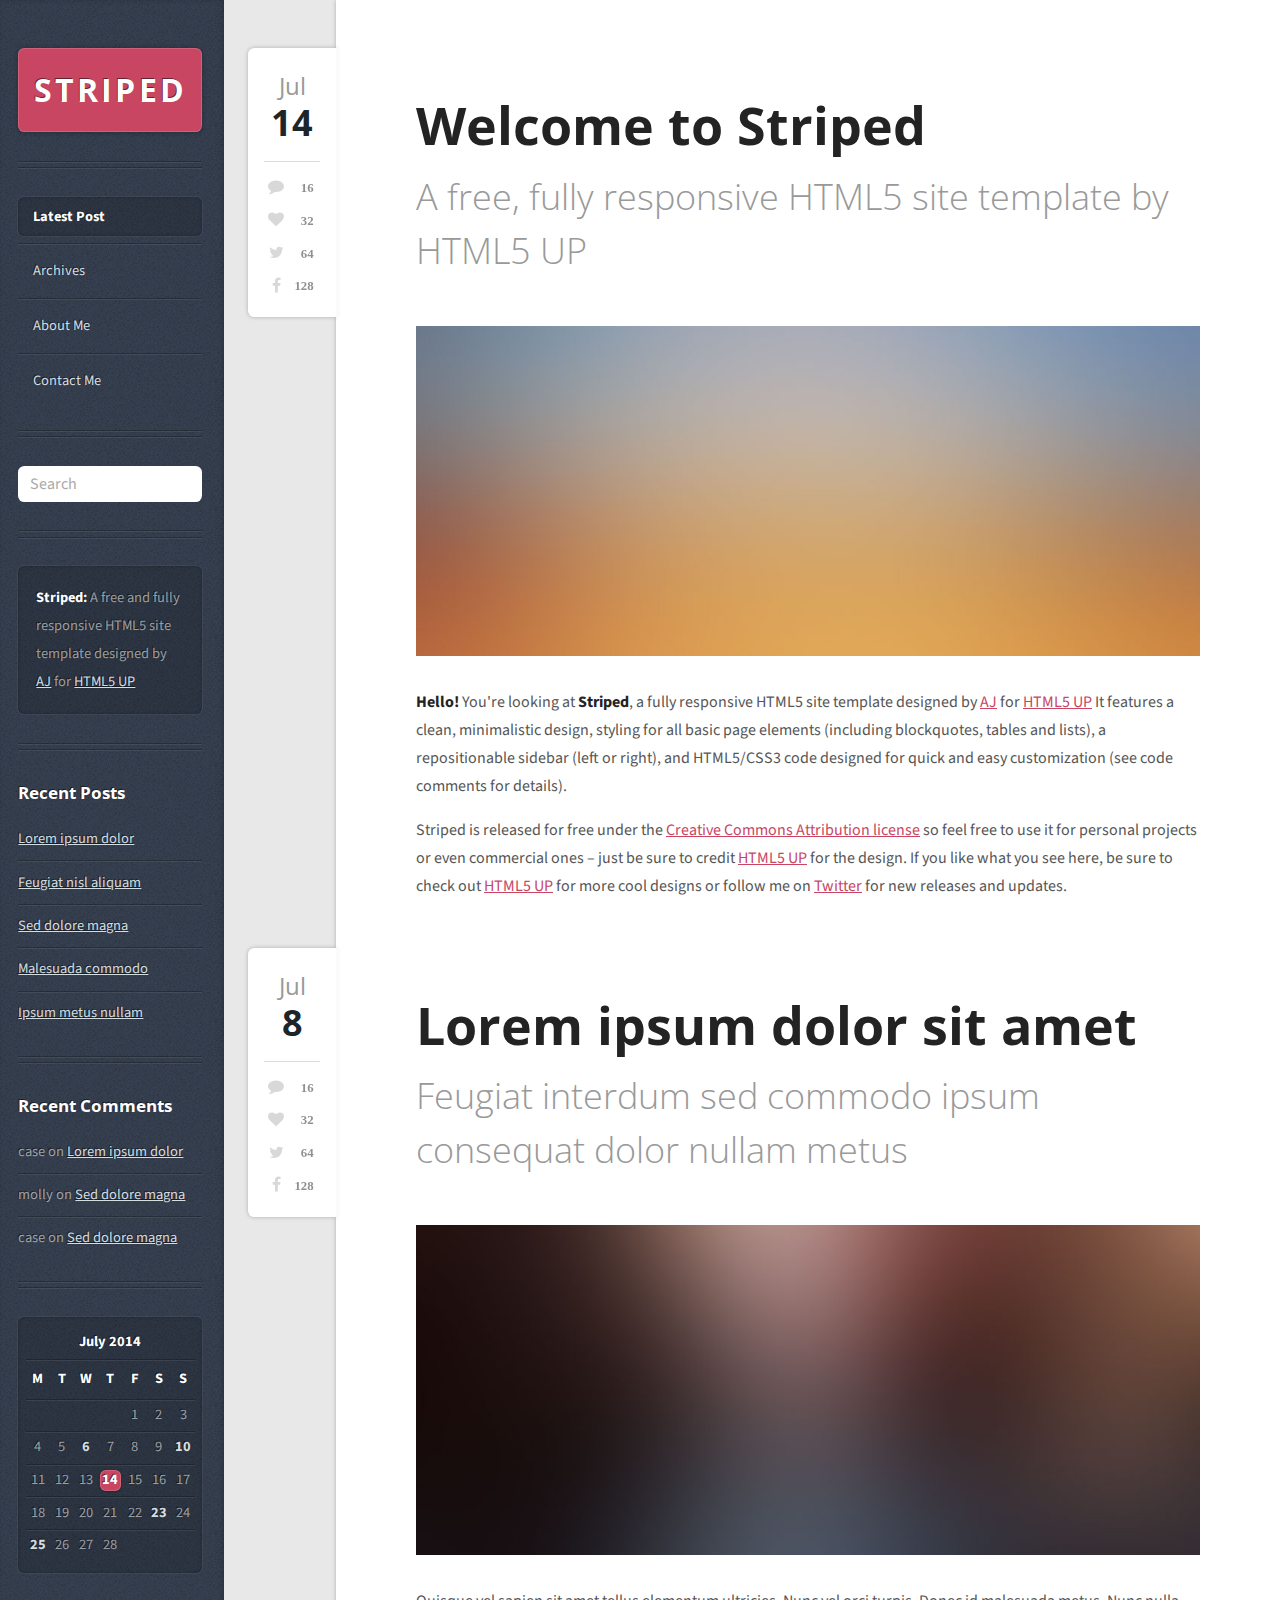
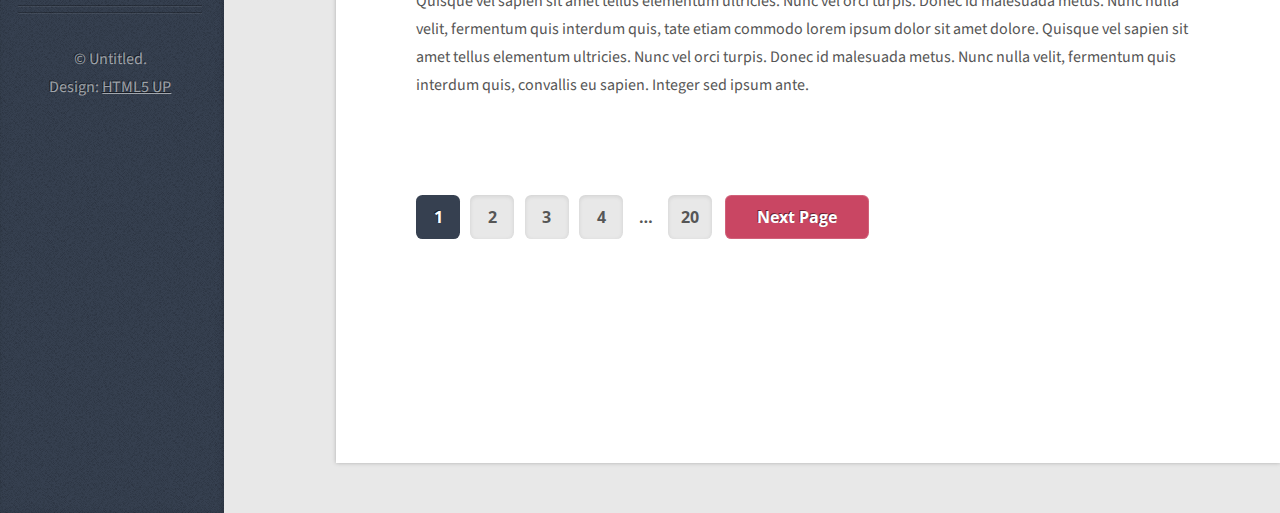
==== blog/index.html @ e6068242 "Working on blog section for main portfolio site" ====
<!DOCTYPE HTML>
<html>
	<head>
		<title>Yamil's Blog</title>
		<meta charset="utf-8" />
		<meta name="viewport" content="width=device-width, initial-scale=1" />
		<link rel="stylesheet" href="assets/css/main.css" />
		<link rel="stylesheet" href="https://cdnjs.cloudflare.com/ajax/libs/font-awesome/4.7.0/css/font-awesome.min.css" />
	</head>
	<body>
		
		<!-- Content -->
		<div id="content">
			<div class="inner">
				
				<!-- Post -->
				<article class="box post post-excerpt">
					<header>
						<h2><a href="#">Welcome to Striped</a></h2>
						<p>A free, fully responsive HTML5 site template by HTML5 UP</p>
					</header>
					<div class="info">			
						<!--
							Note: The date should be formatted exactly as it's shown below. In particular, the
							"least significant" characters of the month should be encapsulated in a <span>
							element to denote what gets dropped in 1200px mode (eg. the "uary" in "January").
							Oh, and if you don't need a date for a particular page or post you can simply delete the entire "date" element.		
						-->			
						<span class="date"><span class="month">Jul<span>y</span></span> <span class="day">14</span><span class="year">, 2014</span></span>
								
						<!--
							Note: You can change the number of list items in "stats" to whatever you want.
						-->	
						<ul class="stats">	
							<li><a href="#" class="icon fa fa-comment">16</a></li>
							<li><a href="#" class="icon fa fa-heart">32</a></li>
							<li><a href="#" class="icon fa fa-twitter">64</a></li>
							<li><a href="#" class="icon fa fa-facebook">128</a></li>
						</ul>
					</div>
				
					<a href="#" class="image featured"><img src="images/pic01.jpg" alt="" /></a>
					<p>
						<strong>Hello!</strong> You're looking at <strong>Striped</strong>, a fully responsive HTML5 site template designed by <a href="http://twitter.com/ajlkn">AJ</a>
								for <a href="http://html5up.net">HTML5 UP</a> It features a clean, minimalistic design, styling for all basic page elements (including blockquotes, tables and lists), a
								repositionable sidebar (left or right), and HTML5/CSS3 code designed for quick and easy customization (see code comments for details).			
					</p>
					<p>
								Striped is released for free under the <a href="http://html5up.net/license">Creative Commons Attribution license</a> so feel free to use it for personal projects
								or even commercial ones &ndash; just be sure to credit <a href="http://html5up.net">HTML5 UP</a> for the design. If you like what you see here, be sure to check out
								<a href="http://html5up.net">HTML5 UP</a> for more cool designs or follow me on <a href="http://twitter.com/ajlkn">Twitter</a> for new releases and updates.
					</p>
				</article>
				
				<!-- Post -->
				<article class="box post post-excerpt">
					<header>					
						<h2><a href="#">Lorem ipsum dolor sit amet</a></h2>
						<p>Feugiat interdum sed commodo ipsum consequat dolor nullam metus</p>
					</header>
					<div class="info">
						<span class="date"><span class="month">Jul<span>y</span></span> <span class="day">8</span><span class="year">, 2014</span></span>
						<ul class="stats">
							<li><a href="#" class="icon fa fa-comment">16</a></li>
							<li><a href="#" class="icon fa fa-heart">32</a></li>
							<li><a href="#" class="icon fa fa-twitter">64</a></li>
							<li><a href="#" class="icon fa fa-facebook">128</a></li>
						</ul>
					</div>
					<a href="#" class="image featured"><img src="images/pic02.jpg" alt="" /></a>
					<p>
						Quisque vel sapien sit amet tellus elementum ultricies. Nunc vel orci turpis. Donec id malesuada metus.
						Nunc nulla velit, fermentum quis interdum quis, tate etiam commodo lorem ipsum dolor sit amet dolore.
						Quisque vel sapien sit amet tellus elementum ultricies. Nunc vel orci turpis. Donec id malesuada metus.
						Nunc nulla velit, fermentum quis interdum quis, convallis eu sapien. Integer sed ipsum ante.
					</p>
				</article>
	
				<!-- Pagination -->
				<div class="pagination">
					<!--<a href="#" class="button previous">Previous Page</a>-->
					<div class="pages">
						<a href="#" class="active">1</a>
						<a href="#">2</a>
						<a href="#">3</a>
						<a href="#">4</a>
						<span>&hellip;</span>
						<a href="#">20</a>
					</div>
					<a href="#" class="button next">Next Page</a>
				</div>
			</div>
		</div>

		<!-- Sidebar -->
		<div id="sidebar">
			<!-- Logo -->
			<h1 id="logo"><a href="#">STRIPED</a></h1>
			<!-- Nav -->	
			<nav id="nav">
				<ul>
					<li class="current"><a href="#">Latest Post</a></li>
					<li><a href="#">Archives</a></li>
					<li><a href="#">About Me</a></li>
					<li><a href="#">Contact Me</a></li>
				</ul>
			</nav>

			<!-- Search -->
			<section class="box search">
				<form method="post" action="#">
					<input type="text" class="text" name="search" placeholder="Search" />
				</form>
			</section>

			<!-- Text -->
			<section class="box text-style1">
				<div class="inner">
					<p>
						<strong>Striped:</strong> A free and fully responsive HTML5 site				
						template designed by <a href="http://twitter.com/ajlkn">AJ</a> for <a href="http://html5up.net/">HTML5 UP</a>
					</p>
				</div>
			</section>

			<!-- Recent Posts -->
			<section class="box recent-posts">					
				<header>				
					<h2>Recent Posts</h2>
				</header>				
				<ul>				
					<li><a href="#">Lorem ipsum dolor</a></li>					
					<li><a href="#">Feugiat nisl aliquam</a></li>					
					<li><a href="#">Sed dolore magna</a></li>					
					<li><a href="#">Malesuada commodo</a></li>					
					<li><a href="#">Ipsum metus nullam</a></li>					
				</ul>				
			</section>
			
			<!-- Recent Comments -->			
			<section class="box recent-comments">			
				<header>				
					<h2>Recent Comments</h2>					
				</header>				
				<ul>				
					<li>case on <a href="#">Lorem ipsum dolor</a></li>					
					<li>molly on <a href="#">Sed dolore magna</a></li>					
					<li>case on <a href="#">Sed dolore magna</a></li>					
				</ul>				
			</section>
	
			<!-- Calendar -->
			<section class="box calendar">			
				<div class="inner">				
					<table>					
						<caption>July 2014</caption>						
						<thead>						
							<tr>							
								<th scope="col" title="Monday">M</th>								
								<th scope="col" title="Tuesday">T</th>								
								<th scope="col" title="Wednesday">W</th>								
								<th scope="col" title="Thursday">T</th>								
								<th scope="col" title="Friday">F</th>								
								<th scope="col" title="Saturday">S</th>								
								<th scope="col" title="Sunday">S</th>								
							</tr>
						</thead>
						
						<tbody>
							<tr>
								<td colspan="4" class="pad"><span>&nbsp;</span></td>
								<td><span>1</span></td>								
								<td><span>2</span></td>								
								<td><span>3</span></td>								
							</tr>							
							<tr>								
								<td><span>4</span></td>								
								<td><span>5</span></td>								
								<td><a href="#">6</a></td>								
								<td><span>7</span></td>								
								<td><span>8</span></td>								
								<td><span>9</span></td>								
								<td><a href="#">10</a></td>								
							</tr>							
							<tr>							
								<td><span>11</span></td>								
								<td><span>12</span></td>								
								<td><span>13</span></td>								
								<td class="today"><a href="#">14</a></td>								
								<td><span>15</span></td>								
								<td><span>16</span></td>								
								<td><span>17</span></td>								
							</tr>							
							<tr>							
								<td><span>18</span></td>								
								<td><span>19</span></td>								
								<td><span>20</span></td>								
								<td><span>21</span></td>								
								<td><span>22</span></td>								
								<td><a href="#">23</a></td>								
								<td><span>24</span></td>								
							</tr>							
							<tr>							
								<td><a href="#">25</a></td>								
								<td><span>26</span></td>								
								<td><span>27</span></td>									
								<td><span>28</span></td>									
								<td class="pad" colspan="3"><span>&nbsp;</span></td>
							</tr>								
						</tbody>						
					</table>					
				</div>				
			</section>

			<!-- Copyright -->
			<ul id="copyright">
				<li>&copy; Untitled.</li><li>Design: <a href="http://html5up.net">HTML5 UP</a></li>
			</ul>
		</div>
	</body>
</html>
---- blog/assets/css/main.css ----
@import url("https://fonts.googleapis.com/css?family=Source+Sans+Pro:400,400italic,700|Open+Sans+Condensed:300,700");

/* Reset */
html, body, div, span, applet, object, iframe, h1, h2, h3, h4, h5, h6, p, pre, a, abbr, acronym, address, big, cite, code, del, dfn, em, img, ins, kbd, q, s, samp, small, strike, strong, sub, tt, var, b, u, i, center, dl, dt, dd, ol, ul, li, form, label, legend, table, caption, tbody, tfoot, thead, tr, th, td, article, canvas, embed, figure, footer, header, hgroup, menu, nav, output, ruby, section, summary, time, mark, audio, video {
	margin: 0;
	padding: 0;
	border: 0;
	font-size: 100%;
	font: inherit;
	vertical-align: baseline;
}

article, figure, footer, header, hgroup, menu, nav, section {
	display: block;
}

body {
	line-height: 1;
}

ol, ul {
	list-style: none;
}

q:before, q:after {
	content: '';
	content: none;
}

table {
	border-collapse: collapse;
	border-spacing: 0;
}

body {
	-webkit-text-size-adjust: none;
}

/* Box Model */

*, *:before, *:after {
	-moz-box-sizing: border-box;
	-webkit-box-sizing: border-box;
	box-sizing: border-box;
}


/* Grid */

	.row {
		border-bottom: solid 1px transparent;
		-moz-box-sizing: border-box;
		-webkit-box-sizing: border-box;
		box-sizing: border-box;
	}

	.row > * {
		float: left;
		-moz-box-sizing: border-box;
		-webkit-box-sizing: border-box;
		box-sizing: border-box;
	}

	.row:after, .row:before {
		content: '';
		display: block;
		clear: both;
		height: 0;
	}

	.row.uniform > * > :first-child {
		margin-top: 0;
	}

	.row.uniform > * > :last-child {
		margin-bottom: 0;
	}

	.row.\30 \25 > * {
		padding: 0px 0 0 0px;
	}

	.row.\30 \25 {
		margin: 0px 0 -1px 0px;
	}

	.row.uniform.\30 \25 > * {
		padding: 0px 0 0 0px;
	}

	.row.uniform.\30 \25 {
		margin: 0px 0 -1px 0px;
	}

	.row > * {
		padding: 50px 0 0 50px;
	}

	.row {
		margin: -50px 0 -1px -50px;
	}

	.row.uniform > * {
		padding: 50px 0 0 50px;
	}

	.row.uniform {
		margin: -50px 0 -1px -50px;
	}

	.row.\32 00\25 > * {
		padding: 100px 0 0 100px;
	}

	.row.\32 00\25 {
		margin: -100px 0 -1px -100px;
	}

	.row.uniform.\32 00\25 > * {
		padding: 100px 0 0 100px;
	}

	.row.uniform.\32 00\25 {
		margin: -100px 0 -1px -100px;
	}

	.row.\31 50\25 > * {
		padding: 75px 0 0 75px;
	}

	.row.\31 50\25 {
		margin: -75px 0 -1px -75px;
	}

	.row.uniform.\31 50\25 > * {
		padding: 75px 0 0 75px;
	}

	.row.uniform.\31 50\25 {
		margin: -75px 0 -1px -75px;
	}

	.row.\35 0\25 > * {
		padding: 25px 0 0 25px;
	}

	.row.\35 0\25 {
		margin: -25px 0 -1px -25px;
	}

	.row.uniform.\35 0\25 > * {
		padding: 25px 0 0 25px;
	}

	.row.uniform.\35 0\25 {
		margin: -25px 0 -1px -25px;
	}

	.row.\32 5\25 > * {
		padding: 12.5px 0 0 12.5px;
	}

	.row.\32 5\25 {
		margin: -12.5px 0 -1px -12.5px;
	}

	.row.uniform.\32 5\25 > * {
		padding: 12.5px 0 0 12.5px;
	}

	.row.uniform.\32 5\25 {
		margin: -12.5px 0 -1px -12.5px;
	}

	.\31 2u, .\31 2u\24 {
		width: 100%;
		clear: none;
		margin-left: 0;
	}

	.\31 1u, .\31 1u\24 {
		width: 91.6666666667%;
		clear: none;
		margin-left: 0;
	}

	.\31 0u, .\31 0u\24 {
		width: 83.3333333333%;
		clear: none;
		margin-left: 0;
	}

	.\39 u, .\39 u\24 {
		width: 75%;
		clear: none;
		margin-left: 0;
	}

	.\38 u, .\38 u\24 {
		width: 66.6666666667%;
		clear: none;
		margin-left: 0;
	}

	.\37 u, .\37 u\24 {
		width: 58.3333333333%;
		clear: none;
		margin-left: 0;
	}

	.\36 u, .\36 u\24 {
		width: 50%;
		clear: none;
		margin-left: 0;
	}

	.\35 u, .\35 u\24 {
		width: 41.6666666667%;
		clear: none;
		margin-left: 0;
	}

	.\34 u, .\34 u\24 {
		width: 33.3333333333%;
		clear: none;
		margin-left: 0;
	}

	.\33 u, .\33 u\24 {
		width: 25%;
		clear: none;
		margin-left: 0;
	}

	.\32 u, .\32 u\24 {
		width: 16.6666666667%;
		clear: none;
		margin-left: 0;
	}

	.\31 u, .\31 u\24 {
		width: 8.3333333333%;
		clear: none;
		margin-left: 0;
	}

	.\31 2u\24 + *,
	.\31 1u\24 + *,
	.\31 0u\24 + *,
	.\39 u\24 + *,
	.\38 u\24 + *,
	.\37 u\24 + *,
	.\36 u\24 + *,
	.\35 u\24 + *,
	.\34 u\24 + *,
	.\33 u\24 + *,
	.\32 u\24 + *,
	.\31 u\24 + * {
		clear: left;
	}

	.\-11u {
		margin-left: 91.66667%;
	}

	.\-10u {
		margin-left: 83.33333%;
	}

	.\-9u {
		margin-left: 75%;
	}

	.\-8u {
		margin-left: 66.66667%;
	}

	.\-7u {
		margin-left: 58.33333%;
	}

	.\-6u {
		margin-left: 50%;
	}

	.\-5u {
		margin-left: 41.66667%;
	}

	.\-4u {
		margin-left: 33.33333%;
	}

	.\-3u {
		margin-left: 25%;
	}

	.\-2u {
		margin-left: 16.66667%;
	}

	.\-1u {
		margin-left: 8.33333%;
	}

	@media screen and (min-width: 737px) {

		.row > * {
			padding: 50px 0 0 50px;
		}

		.row {
			margin: -50px 0 -1px -50px;
		}

		.row.uniform > * {
			padding: 50px 0 0 50px;
		}

		.row.uniform {
			margin: -50px 0 -1px -50px;
		}

		.row.\32 00\25 > * {
			padding: 100px 0 0 100px;
		}

		.row.\32 00\25 {
			margin: -100px 0 -1px -100px;
		}

		.row.uniform.\32 00\25 > * {
			padding: 100px 0 0 100px;
		}

		.row.uniform.\32 00\25 {
			margin: -100px 0 -1px -100px;
		}

		.row.\31 50\25 > * {
			padding: 75px 0 0 75px;
		}

		.row.\31 50\25 {
			margin: -75px 0 -1px -75px;
		}

		.row.uniform.\31 50\25 > * {
			padding: 75px 0 0 75px;
		}

		.row.uniform.\31 50\25 {
			margin: -75px 0 -1px -75px;
		}

		.row.\35 0\25 > * {
			padding: 25px 0 0 25px;
		}

		.row.\35 0\25 {
			margin: -25px 0 -1px -25px;
		}

		.row.uniform.\35 0\25 > * {
			padding: 25px 0 0 25px;
		}

		.row.uniform.\35 0\25 {
			margin: -25px 0 -1px -25px;
		}

		.row.\32 5\25 > * {
			padding: 12.5px 0 0 12.5px;
		}

		.row.\32 5\25 {
			margin: -12.5px 0 -1px -12.5px;
		}

		.row.uniform.\32 5\25 > * {
			padding: 12.5px 0 0 12.5px;
		}

		.row.uniform.\32 5\25 {
			margin: -12.5px 0 -1px -12.5px;
		}

		.\31 2u\28desktop\29, .\31 2u\24\28desktop\29 {
			width: 100%;
			clear: none;
			margin-left: 0;
		}

		.\31 1u\28desktop\29, .\31 1u\24\28desktop\29 {
			width: 91.6666666667%;
			clear: none;
			margin-left: 0;
		}

		.\31 0u\28desktop\29, .\31 0u\24\28desktop\29 {
			width: 83.3333333333%;
			clear: none;
			margin-left: 0;
		}

		.\39 u\28desktop\29, .\39 u\24\28desktop\29 {
			width: 75%;
			clear: none;
			margin-left: 0;
		}

		.\38 u\28desktop\29, .\38 u\24\28desktop\29 {
			width: 66.6666666667%;
			clear: none;
			margin-left: 0;
		}

		.\37 u\28desktop\29, .\37 u\24\28desktop\29 {
			width: 58.3333333333%;
			clear: none;
			margin-left: 0;
		}

		.\36 u\28desktop\29, .\36 u\24\28desktop\29 {
			width: 50%;
			clear: none;
			margin-left: 0;
		}

		.\35 u\28desktop\29, .\35 u\24\28desktop\29 {
			width: 41.6666666667%;
			clear: none;
			margin-left: 0;
		}

		.\34 u\28desktop\29, .\34 u\24\28desktop\29 {
			width: 33.3333333333%;
			clear: none;
			margin-left: 0;
		}

		.\33 u\28desktop\29, .\33 u\24\28desktop\29 {
			width: 25%;
			clear: none;
			margin-left: 0;
		}

		.\32 u\28desktop\29, .\32 u\24\28desktop\29 {
			width: 16.6666666667%;
			clear: none;
			margin-left: 0;
		}

		.\31 u\28desktop\29, .\31 u\24\28desktop\29 {
			width: 8.3333333333%;
			clear: none;
			margin-left: 0;
		}

		.\31 2u\24\28desktop\29 + *,
		.\31 1u\24\28desktop\29 + *,
		.\31 0u\24\28desktop\29 + *,
		.\39 u\24\28desktop\29 + *,
		.\38 u\24\28desktop\29 + *,
		.\37 u\24\28desktop\29 + *,
		.\36 u\24\28desktop\29 + *,
		.\35 u\24\28desktop\29 + *,
		.\34 u\24\28desktop\29 + *,
		.\33 u\24\28desktop\29 + *,
		.\32 u\24\28desktop\29 + *,
		.\31 u\24\28desktop\29 + * {
			clear: left;
		}

		.\-11u\28desktop\29 {
			margin-left: 91.66667%;
		}

		.\-10u\28desktop\29 {
			margin-left: 83.33333%;
		}

		.\-9u\28desktop\29 {
			margin-left: 75%;
		}

		.\-8u\28desktop\29 {
			margin-left: 66.66667%;
		}

		.\-7u\28desktop\29 {
			margin-left: 58.33333%;
		}

		.\-6u\28desktop\29 {
			margin-left: 50%;
		}

		.\-5u\28desktop\29 {
			margin-left: 41.66667%;
		}

		.\-4u\28desktop\29 {
			margin-left: 33.33333%;
		}

		.\-3u\28desktop\29 {
			margin-left: 25%;
		}

		.\-2u\28desktop\29 {
			margin-left: 16.66667%;
		}

		.\-1u\28desktop\29 {
			margin-left: 8.33333%;
		}

	}

	@media screen and (min-width: 1201px) {

		.row > * {
			padding: 50px 0 0 50px;
		}

		.row {
			margin: -50px 0 -1px -50px;
		}

		.row.uniform > * {
			padding: 50px 0 0 50px;
		}

		.row.uniform {
			margin: -50px 0 -1px -50px;
		}

		.row.\32 00\25 > * {
			padding: 100px 0 0 100px;
		}

		.row.\32 00\25 {
			margin: -100px 0 -1px -100px;
		}

		.row.uniform.\32 00\25 > * {
			padding: 100px 0 0 100px;
		}

		.row.uniform.\32 00\25 {
			margin: -100px 0 -1px -100px;
		}

		.row.\31 50\25 > * {
			padding: 75px 0 0 75px;
		}

		.row.\31 50\25 {
			margin: -75px 0 -1px -75px;
		}

		.row.uniform.\31 50\25 > * {
			padding: 75px 0 0 75px;
		}

		.row.uniform.\31 50\25 {
			margin: -75px 0 -1px -75px;
		}

		.row.\35 0\25 > * {
			padding: 25px 0 0 25px;
		}

		.row.\35 0\25 {
			margin: -25px 0 -1px -25px;
		}

		.row.uniform.\35 0\25 > * {
			padding: 25px 0 0 25px;
		}

		.row.uniform.\35 0\25 {
			margin: -25px 0 -1px -25px;
		}

		.row.\32 5\25 > * {
			padding: 12.5px 0 0 12.5px;
		}

		.row.\32 5\25 {
			margin: -12.5px 0 -1px -12.5px;
		}

		.row.uniform.\32 5\25 > * {
			padding: 12.5px 0 0 12.5px;
		}

		.row.uniform.\32 5\25 {
			margin: -12.5px 0 -1px -12.5px;
		}

		.\31 2u\28wide\29, .\31 2u\24\28wide\29 {
			width: 100%;
			clear: none;
			margin-left: 0;
		}

		.\31 1u\28wide\29, .\31 1u\24\28wide\29 {
			width: 91.6666666667%;
			clear: none;
			margin-left: 0;
		}

		.\31 0u\28wide\29, .\31 0u\24\28wide\29 {
			width: 83.3333333333%;
			clear: none;
			margin-left: 0;
		}

		.\39 u\28wide\29, .\39 u\24\28wide\29 {
			width: 75%;
			clear: none;
			margin-left: 0;
		}

		.\38 u\28wide\29, .\38 u\24\28wide\29 {
			width: 66.6666666667%;
			clear: none;
			margin-left: 0;
		}

		.\37 u\28wide\29, .\37 u\24\28wide\29 {
			width: 58.3333333333%;
			clear: none;
			margin-left: 0;
		}

		.\36 u\28wide\29, .\36 u\24\28wide\29 {
			width: 50%;
			clear: none;
			margin-left: 0;
		}

		.\35 u\28wide\29, .\35 u\24\28wide\29 {
			width: 41.6666666667%;
			clear: none;
			margin-left: 0;
		}

		.\34 u\28wide\29, .\34 u\24\28wide\29 {
			width: 33.3333333333%;
			clear: none;
			margin-left: 0;
		}

		.\33 u\28wide\29, .\33 u\24\28wide\29 {
			width: 25%;
			clear: none;
			margin-left: 0;
		}

		.\32 u\28wide\29, .\32 u\24\28wide\29 {
			width: 16.6666666667%;
			clear: none;
			margin-left: 0;
		}

		.\31 u\28wide\29, .\31 u\24\28wide\29 {
			width: 8.3333333333%;
			clear: none;
			margin-left: 0;
		}

		.\31 2u\24\28wide\29 + *,
		.\31 1u\24\28wide\29 + *,
		.\31 0u\24\28wide\29 + *,
		.\39 u\24\28wide\29 + *,
		.\38 u\24\28wide\29 + *,
		.\37 u\24\28wide\29 + *,
		.\36 u\24\28wide\29 + *,
		.\35 u\24\28wide\29 + *,
		.\34 u\24\28wide\29 + *,
		.\33 u\24\28wide\29 + *,
		.\32 u\24\28wide\29 + *,
		.\31 u\24\28wide\29 + * {
			clear: left;
		}

		.\-11u\28wide\29 {
			margin-left: 91.66667%;
		}

		.\-10u\28wide\29 {
			margin-left: 83.33333%;
		}

		.\-9u\28wide\29 {
			margin-left: 75%;
		}

		.\-8u\28wide\29 {
			margin-left: 66.66667%;
		}

		.\-7u\28wide\29 {
			margin-left: 58.33333%;
		}

		.\-6u\28wide\29 {
			margin-left: 50%;
		}

		.\-5u\28wide\29 {
			margin-left: 41.66667%;
		}

		.\-4u\28wide\29 {
			margin-left: 33.33333%;
		}

		.\-3u\28wide\29 {
			margin-left: 25%;
		}

		.\-2u\28wide\29 {
			margin-left: 16.66667%;
		}

		.\-1u\28wide\29 {
			margin-left: 8.33333%;
		}

	}

	@media screen and (min-width: 737px) and (max-width: 1200px) {

		.row > * {
			padding: 50px 0 0 50px;
		}

		.row {
			margin: -50px 0 -1px -50px;
		}

		.row.uniform > * {
			padding: 50px 0 0 50px;
		}

		.row.uniform {
			margin: -50px 0 -1px -50px;
		}

		.row.\32 00\25 > * {
			padding: 100px 0 0 100px;
		}

		.row.\32 00\25 {
			margin: -100px 0 -1px -100px;
		}

		.row.uniform.\32 00\25 > * {
			padding: 100px 0 0 100px;
		}

		.row.uniform.\32 00\25 {
			margin: -100px 0 -1px -100px;
		}

		.row.\31 50\25 > * {
			padding: 75px 0 0 75px;
		}

		.row.\31 50\25 {
			margin: -75px 0 -1px -75px;
		}

		.row.uniform.\31 50\25 > * {
			padding: 75px 0 0 75px;
		}

		.row.uniform.\31 50\25 {
			margin: -75px 0 -1px -75px;
		}

		.row.\35 0\25 > * {
			padding: 25px 0 0 25px;
		}

		.row.\35 0\25 {
			margin: -25px 0 -1px -25px;
		}

		.row.uniform.\35 0\25 > * {
			padding: 25px 0 0 25px;
		}

		.row.uniform.\35 0\25 {
			margin: -25px 0 -1px -25px;
		}

		.row.\32 5\25 > * {
			padding: 12.5px 0 0 12.5px;
		}

		.row.\32 5\25 {
			margin: -12.5px 0 -1px -12.5px;
		}

		.row.uniform.\32 5\25 > * {
			padding: 12.5px 0 0 12.5px;
		}

		.row.uniform.\32 5\25 {
			margin: -12.5px 0 -1px -12.5px;
		}

		.\31 2u\28narrow\29, .\31 2u\24\28narrow\29 {
			width: 100%;
			clear: none;
			margin-left: 0;
		}

		.\31 1u\28narrow\29, .\31 1u\24\28narrow\29 {
			width: 91.6666666667%;
			clear: none;
			margin-left: 0;
		}

		.\31 0u\28narrow\29, .\31 0u\24\28narrow\29 {
			width: 83.3333333333%;
			clear: none;
			margin-left: 0;
		}

		.\39 u\28narrow\29, .\39 u\24\28narrow\29 {
			width: 75%;
			clear: none;
			margin-left: 0;
		}

		.\38 u\28narrow\29, .\38 u\24\28narrow\29 {
			width: 66.6666666667%;
			clear: none;
			margin-left: 0;
		}

		.\37 u\28narrow\29, .\37 u\24\28narrow\29 {
			width: 58.3333333333%;
			clear: none;
			margin-left: 0;
		}

		.\36 u\28narrow\29, .\36 u\24\28narrow\29 {
			width: 50%;
			clear: none;
			margin-left: 0;
		}

		.\35 u\28narrow\29, .\35 u\24\28narrow\29 {
			width: 41.6666666667%;
			clear: none;
			margin-left: 0;
		}

		.\34 u\28narrow\29, .\34 u\24\28narrow\29 {
			width: 33.3333333333%;
			clear: none;
			margin-left: 0;
		}

		.\33 u\28narrow\29, .\33 u\24\28narrow\29 {
			width: 25%;
			clear: none;
			margin-left: 0;
		}

		.\32 u\28narrow\29, .\32 u\24\28narrow\29 {
			width: 16.6666666667%;
			clear: none;
			margin-left: 0;
		}

		.\31 u\28narrow\29, .\31 u\24\28narrow\29 {
			width: 8.3333333333%;
			clear: none;
			margin-left: 0;
		}

		.\31 2u\24\28narrow\29 + *,
		.\31 1u\24\28narrow\29 + *,
		.\31 0u\24\28narrow\29 + *,
		.\39 u\24\28narrow\29 + *,
		.\38 u\24\28narrow\29 + *,
		.\37 u\24\28narrow\29 + *,
		.\36 u\24\28narrow\29 + *,
		.\35 u\24\28narrow\29 + *,
		.\34 u\24\28narrow\29 + *,
		.\33 u\24\28narrow\29 + *,
		.\32 u\24\28narrow\29 + *,
		.\31 u\24\28narrow\29 + * {
			clear: left;
		}

		.\-11u\28narrow\29 {
			margin-left: 91.66667%;
		}

		.\-10u\28narrow\29 {
			margin-left: 83.33333%;
		}

		.\-9u\28narrow\29 {
			margin-left: 75%;
		}

		.\-8u\28narrow\29 {
			margin-left: 66.66667%;
		}

		.\-7u\28narrow\29 {
			margin-left: 58.33333%;
		}

		.\-6u\28narrow\29 {
			margin-left: 50%;
		}

		.\-5u\28narrow\29 {
			margin-left: 41.66667%;
		}

		.\-4u\28narrow\29 {
			margin-left: 33.33333%;
		}

		.\-3u\28narrow\29 {
			margin-left: 25%;
		}

		.\-2u\28narrow\29 {
			margin-left: 16.66667%;
		}

		.\-1u\28narrow\29 {
			margin-left: 8.33333%;
		}

	}

	@media screen and (min-width: 737px) and (max-width: 1000px) {
		

		.\31 2u\28narrower\29, .\31 2u\24\28narrower\29 {
			width: 100%;
			clear: none;
			margin-left: 0;
		}

		.\31 1u\28narrower\29, .\31 1u\24\28narrower\29 {
			width: 91.6666666667%;
			clear: none;
			margin-left: 0;
		}

		.\31 0u\28narrower\29, .\31 0u\24\28narrower\29 {
			width: 83.3333333333%;
			clear: none;
			margin-left: 0;
		}

		.\39 u\28narrower\29, .\39 u\24\28narrower\29 {
			width: 75%;
			clear: none;
			margin-left: 0;
		}

		.\38 u\28narrower\29, .\38 u\24\28narrower\29 {
			width: 66.6666666667%;
			clear: none;
			margin-left: 0;
		}

		.\37 u\28narrower\29, .\37 u\24\28narrower\29 {
			width: 58.3333333333%;
			clear: none;
			margin-left: 0;
		}

		.\36 u\28narrower\29, .\36 u\24\28narrower\29 {
			width: 50%;
			clear: none;
			margin-left: 0;
		}

		.\35 u\28narrower\29, .\35 u\24\28narrower\29 {
			width: 41.6666666667%;
			clear: none;
			margin-left: 0;
		}

		.\34 u\28narrower\29, .\34 u\24\28narrower\29 {
			width: 33.3333333333%;
			clear: none;
			margin-left: 0;
		}

		.\33 u\28narrower\29, .\33 u\24\28narrower\29 {
			width: 25%;
			clear: none;
			margin-left: 0;
		}

		.\32 u\28narrower\29, .\32 u\24\28narrower\29 {
			width: 16.6666666667%;
			clear: none;
			margin-left: 0;
		}

		.\31 u\28narrower\29, .\31 u\24\28narrower\29 {
			width: 8.3333333333%;
			clear: none;
			margin-left: 0;
		}

		.\31 2u\24\28narrower\29 + *,
		.\31 1u\24\28narrower\29 + *,
		.\31 0u\24\28narrower\29 + *,
		.\39 u\24\28narrower\29 + *,
		.\38 u\24\28narrower\29 + *,
		.\37 u\24\28narrower\29 + *,
		.\36 u\24\28narrower\29 + *,
		.\35 u\24\28narrower\29 + *,
		.\34 u\24\28narrower\29 + *,
		.\33 u\24\28narrower\29 + *,
		.\32 u\24\28narrower\29 + *,
		.\31 u\24\28narrower\29 + * {
			clear: left;
		}

		.\-11u\28narrower\29 {
			margin-left: 91.66667%;
		}

		.\-10u\28narrower\29 {
			margin-left: 83.33333%;
		}

		.\-9u\28narrower\29 {
			margin-left: 75%;
		}

		.\-8u\28narrower\29 {
			margin-left: 66.66667%;
		}

		.\-7u\28narrower\29 {
			margin-left: 58.33333%;
		}

		.\-6u\28narrower\29 {
			margin-left: 50%;
		}

		.\-5u\28narrower\29 {
			margin-left: 41.66667%;
		}

		.\-4u\28narrower\29 {
			margin-left: 33.33333%;
		}

		.\-3u\28narrower\29 {
			margin-left: 25%;
		}

		.\-2u\28narrower\29 {
			margin-left: 16.66667%;
		}

		.\-1u\28narrower\29 {
			margin-left: 8.33333%;
		}

	}

	@media screen and (max-width: 736px) {
		.\31 2u\28mobile\29, .\31 2u\24\28mobile\29 {
			width: 100%;
			clear: none;
			margin-left: 0;
		}

		.\31 1u\28mobile\29, .\31 1u\24\28mobile\29 {
			width: 91.6666666667%;
			clear: none;
			margin-left: 0;
		}

		.\31 0u\28mobile\29, .\31 0u\24\28mobile\29 {
			width: 83.3333333333%;
			clear: none;
			margin-left: 0;
		}

		.\39 u\28mobile\29, .\39 u\24\28mobile\29 {
			width: 75%;
			clear: none;
			margin-left: 0;
		}

		.\38 u\28mobile\29, .\38 u\24\28mobile\29 {
			width: 66.6666666667%;
			clear: none;
			margin-left: 0;
		}

		.\37 u\28mobile\29, .\37 u\24\28mobile\29 {
			width: 58.3333333333%;
			clear: none;
			margin-left: 0;
		}

		.\36 u\28mobile\29, .\36 u\24\28mobile\29 {
			width: 50%;
			clear: none;
			margin-left: 0;
		}

		.\35 u\28mobile\29, .\35 u\24\28mobile\29 {
			width: 41.6666666667%;
			clear: none;
			margin-left: 0;
		}

		.\34 u\28mobile\29, .\34 u\24\28mobile\29 {
			width: 33.3333333333%;
			clear: none;
			margin-left: 0;
		}

		.\33 u\28mobile\29, .\33 u\24\28mobile\29 {
			width: 25%;
			clear: none;
			margin-left: 0;
		}

		.\32 u\28mobile\29, .\32 u\24\28mobile\29 {
			width: 16.6666666667%;
			clear: none;
			margin-left: 0;
		}

		.\31 u\28mobile\29, .\31 u\24\28mobile\29 {
			width: 8.3333333333%;
			clear: none;
			margin-left: 0;
		}

		.\31 2u\24\28mobile\29 + *,
		.\31 1u\24\28mobile\29 + *,
		.\31 0u\24\28mobile\29 + *,
		.\39 u\24\28mobile\29 + *,
		.\38 u\24\28mobile\29 + *,
		.\37 u\24\28mobile\29 + *,
		.\36 u\24\28mobile\29 + *,
		.\35 u\24\28mobile\29 + *,
		.\34 u\24\28mobile\29 + *,
		.\33 u\24\28mobile\29 + *,
		.\32 u\24\28mobile\29 + *,
		.\31 u\24\28mobile\29 + * {
			clear: left;
		}

		.\-11u\28mobile\29 {
			margin-left: 91.66667%;
		}

		.\-10u\28mobile\29 {
			margin-left: 83.33333%;
		}

		.\-9u\28mobile\29 {
			margin-left: 75%;
		}

		.\-8u\28mobile\29 {
			margin-left: 66.66667%;
		}

		.\-7u\28mobile\29 {
			margin-left: 58.33333%;
		}

		.\-6u\28mobile\29 {
			margin-left: 50%;
		}

		.\-5u\28mobile\29 {
			margin-left: 41.66667%;
		}

		.\-4u\28mobile\29 {
			margin-left: 33.33333%;
		}

		.\-3u\28mobile\29 {
			margin-left: 25%;
		}

		.\-2u\28mobile\29 {
			margin-left: 16.66667%;
		}

		.\-1u\28mobile\29 {
			margin-left: 8.33333%;
		}

	}

/* Basic */
body {
	background-color: #e8e8e8;
	font-family: 'Source Sans Pro', sans-serif;
	font-weight: 400;
	color: #565656;
}

body.is-loading * {
	-moz-transition: none !important;
	-webkit-transition: none !important;
	-ms-transition: none !important;
	transition: none !important;
	-moz-animation: none !important;
	-webkit-animation: none !important;
	-ms-animation: none !important;
	animation: none !important;
}

input, textarea, select {
	font-family: 'Source Sans Pro', sans-serif;
	font-weight: 400;
	color: #565656;
}

a {
	color: #c94663;
}

strong, b {
	font-weight: 700;
	color: #232323;
}

	h2, h3, h4, h5, h6 {
		font-family: 'Open Sans Condensed', sans-serif;
		font-weight: 700;
		color: #232323;
	}

	h2 a, h4 a, h5 a, h6 a {
		text-decoration: none;
		color: inherit;
	}

	em, i {
		font-style: italic;
	}

	hr {
		border: 0;
		border-top: solid 1px #ddd;
		padding: 1.5em 0 0 0;
		margin: 1.75em 0 0 0;
	}

	sub {
		position: relative;
		top: 0.5em;
		font-size: 0.8em;
	}

	br.clear {
		clear: both;
	}

	p, ul, ol, dl {
		margin-bottom: 1em;
	}

/* Table */

	table {
		margin-bottom: 1em;
		width: 100%;
	}

	table.default tbody tr:nth-child(2n+2) {
		background: #f4f4f4;
	}

	table.default td {
		padding: 0.5em 1em 0.5em 1em;
	}

	table.default th {
		text-align: left;
		font-weight: 700;
		padding: 0.75em 1em 0.75em 1em;
	}

	table.default thead {
		border-bottom: solid 1px #ddd;
	}

	table.default tfoot {
		border-top: solid 1px #ddd;
		background: #eee;
	}

/* Form */

	form label {
		font-family: 'Open Sans Condensed', sans-serif;
		font-weight: 700;
		color: #232323;
		margin: 0 0 0.75em 0;
	}

	form input[type="text"],
	form input[type="email"],
	form input[type="password"],
	form select,
	form textarea {
		display: block;
		border-radius: 0.4em;
		-webkit-appearance: none;
		border: solid 1px #ddd;
		padding: 0.5em 0.75em;
		width: 100%;
		line-height: 1.25em;
	}

		form input[type="text"]:focus,
		form input[type="email"]:focus,
		form input[type="password"]:focus,
		form select:focus,
		form textarea:focus {
			box-shadow: 0px 0px 2px 2px #c94663;
		}

	form ::-webkit-input-placeholder {
		color: #aaa;
	}

	form :-moz-placeholder {
		color: #aaa;
	}

	form ::-moz-placeholder {
		color: #aaa;
	}

	form :-ms-input-placeholder {
		color: #aaa;
	}

/* Section/Article */
header {
	margin: 0 0 2em 0;
}

header > p {
	font-family: 'Open Sans Condensed', sans-serif;	
	font-weight: 300;	
	display: block;	
	margin-top: 1em;	
	color: #999;	
}

	section, article {
		margin-bottom: 3em;
	}

		section > :last-child,
		section > .inner > :last-child, section:last-child, article > :last-child,
		article > .inner > :last-child, article:last-child {
			margin-bottom: 0;
		}

/* Image */

	.image {
		display: inline-block;
	}

		.image img {
			display: block;
			width: 100%;
		}

		.image.fit {
			display: block;
			width: 100%;
		}

		.image.featured {
			display: block;
			width: 100%;
			margin: 0 0 2em 0;
		}

		.image.left {
			float: left;
			margin: 0 2em 2em 0;
		}

		.image.centered {
			display: block;
			margin: 0 0 2em 0;
		}

			.image.centered img {
				margin: 0 auto;
				width: auto;
			}

/* Button */

	input[type="button"],
	input[type="submit"],
	input[type="reset"],
	button,
	.button {
		cursor: pointer;
		background-color: #c94663;
		border-radius: 0.4em;
		text-align: center;
		box-shadow: inset 0px 0px 0px 1px rgba(255, 255, 255, 0.15);
		color: #fff;
		font-family: 'Open Sans Condensed', sans-serif;
		font-weight: 700;
		text-decoration: none;
		-moz-transition: background-color .25s ease-in-out, color .25s ease-in-out;
		-webkit-transition: background-color .25s ease-in-out, color .25s ease-in-out;
		-ms-transition: background-color .25s ease-in-out, color .25s ease-in-out;
		transition: background-color .25s ease-in-out, color .25s ease-in-out;
		text-shadow: -1px -1px 0px rgba(0, 0, 0, 0.5);
	}

		input[type="button"]:disabled, input[type="button"].disabled,
		input[type="submit"]:disabled,
		input[type="submit"].disabled,
		input[type="reset"]:disabled,
		input[type="reset"].disabled,
		button:disabled,
		button.disabled,
		.button:disabled,
		.button.disabled {
			opacity: 0.35;
			cursor: default;
		}

		input[type="button"]:hover,
		input[type="submit"]:hover,
		input[type="reset"]:hover,
		button:hover,
		.button:hover {
			background-color: #d95673;
		}

		input[type="button"]:active,
		input[type="submit"]:active,
		input[type="reset"]:active,
		button:active,
		.button:active {
			background-color: #b93653;
		}

		input[type="button"].alt,
		input[type="submit"].alt,
		input[type="reset"].alt,
		button.alt,
		.button.alt {
			background-color: #364050;
		}

			input[type="button"].alt:hover,
			input[type="submit"].alt:hover,
			input[type="reset"].alt:hover,
			button.alt:hover,
			.button.alt:hover {
				background-color: #465060;
			}

			input[type="button"].alt:active,
			input[type="submit"].alt:active,
			input[type="reset"].alt:active,
			button.alt:active,
			.button.alt:active {
				background-color: #263040;
			}

/* List */

	ul.default {
		list-style: disc;
		padding-left: 1em;
	}

		ul.default li {
			padding-left: 0.5em;
		}

	ol.default {
		list-style: decimal;
		padding-left: 1.25em;
	}

		ol.default li {
			padding-left: 0.25em;
		}

/* Pagination */

	.pagination .pages {
		display: inline-block;
		font-family: 'Open Sans Condensed', sans-serif;
		font-weight: 700;
	}

		.pagination .pages span {
			display: inline-block;
			width: 1.5em;
			text-align: center;
			margin: 0 0.4em 0 0;
		}

		.pagination .pages a {
			cursor: pointer;
			display: inline-block;
			text-align: center;
			text-decoration: none;
			color: inherit;
			background-color: #e8e8e8;
			color: #565656;
			margin: 0 0.4em 0 0;
			border-radius: 0.4em;
			-moz-transition: background-color .25s ease-in-out;
			-webkit-transition: background-color .25s ease-in-out;
			-ms-transition: background-color .25s ease-in-out;
			transition: background-color .25s ease-in-out;
			box-shadow: inset 0 0.075em 0.25em 0 rgba(0, 0, 0, 0.1);
		}

			.pagination .pages a:hover {
				background-color: #dadada;
			}

			.pagination .pages a.active {
				background-color: #364050;
				color: #fff;
				box-shadow: none;
				text-shadow: -1px -1px 0px rgba(0, 0, 0, 0.5);
			}

/* Box */

	.box.calendar .inner {
		position: relative;
		background-color: #272E39;
		background-color: rgba(0, 0, 0, 0.15);
		border-radius: 0.4em;
		padding: 0.75em 0.5em 0.75em 0.5em;
		box-shadow: 0 0 0 1px rgba(255, 255, 255, 0.05), inset 0 0 0.25em 0 rgba(0, 0, 0, 0.25);
	}

	.box.calendar caption {
		font-weight: 700;
		color: #fff;
		margin: 0 0 0.25em 0;
	}

	.box.calendar table {
		margin: 0 auto;
	}

	.box.calendar td {
		cursor: default;
		padding: 0.35em 0 0.35em 0;
		border-top: solid 1px rgba(0, 0, 0, 0.25);
		box-shadow: inset 0px 1px 0px 0px rgba(255, 255, 255, 0.075);
	}

	.box.calendar th {
		cursor: default;
		padding: 0.35em 0 0.35em 0;
		border-top: solid 1px rgba(0, 0, 0, 0.25);
		box-shadow: inset 0px 1px 0px 0px rgba(255, 255, 255, 0.075);
		font-weight: 700;
		color: #fff;
	}

	.box.calendar td a, .box.calendar td span {
		display: block;
		margin: 0 auto;
		width: 1.5em;
		height: 1.5em;
		text-align: center;
		line-height: 1.4em;
		border-radius: 0.4em;
		-moz-transition: background-color .25s ease-in-out;
		-webkit-transition: background-color .25s ease-in-out;
		-ms-transition: background-color .25s ease-in-out;
		transition: background-color .25s ease-in-out;
		text-decoration: none;
	}

	.box.calendar td a {
		color: #fff;
		font-weight: 700;
	}

		.box.calendar td a:hover {
			background-color: rgba(200, 225, 255, 0.1);
			color: #fff;
		}

	.box.calendar td.today a {
		background-color: #c94663;
		box-shadow: inset 0px 0px 0px 1px rgba(255, 255, 255, 0.15), 0 0.025em 0.15em 0em rgba(0, 0, 0, 0.25);
		color: #fff !important;
	}

	.box.post {
		position: relative;
	}

		.box.post .info .stats {
			margin: 0;
			cursor: default;
		}

			.box.post .info .stats a {
				font-size: 0.8em;
				text-decoration: none;
				color: #232323;
				font-weight: 700;
				line-height: 1em;
			}

	.box.recent-posts li {
		border-top: solid 1px rgba(0, 0, 0, 0.25);
		box-shadow: inset 0px 1px 0px 0px rgba(255, 255, 255, 0.075);
		padding: 0.5em 0 0.5em 0;
	}

		.box.recent-posts li:first-child {
			border-top: 0;
			box-shadow: none;
			padding-top: 0;
		}

		.box.recent-posts li:last-child {
			padding-bottom: 0;
		}

	.box.recent-comments li {
		border-top: solid 1px rgba(0, 0, 0, 0.25);
		box-shadow: inset 0px 1px 0px 0px rgba(255, 255, 255, 0.075);
		padding: 0.5em 0 0.5em 0;
	}

		.box.recent-comments li:first-child {
			border-top: 0;
			box-shadow: none;
			padding-top: 0;
		}

		.box.recent-comments li:last-child {
			padding-bottom: 0;
		}

	.box.search form {
		position: relative;
	}

		.box.search form input {
			position: relative;
			padding-right: 34px;
		}

		.box.search form:before {
			display: inline-block;
			font-size: 18px;
			text-decoration: none;
			font-style: normal;
			font-weight: normal;
			transform: scale(-1, 1);
			position: absolute;
			right: 0.5em;
			top: 0.25em;
			z-index: 1;
			text-shadow: none;
			color: #c8ccce;
		}

	.box.text-style1 .inner {
		position: relative;
		background-color: #272E39;
		background-color: rgba(0, 0, 0, 0.15);
		border-radius: 0.4em;
		padding: 1.25em;
		box-shadow: 0 0 0 1px rgba(255, 255, 255, 0.05), inset 0 0 0.25em 0 rgba(0, 0, 0, 0.25);
	}

/* Icons */

	.icon {
		position: relative;
		text-decoration: none;
	}

		.icon:before {
			-moz-osx-font-smoothing: grayscale;
			-webkit-font-smoothing: antialiased;
			font-style: normal;
			font-weight: normal;
			text-transform: none !important;
		}

		.icon > .label {
			display: none;
		}

/* Nav */

	#nav > ul > li > ul {
		display: none;
	}

	#nav ul {
		margin: 0;
	}

	#nav li {
		border-top: solid 1px rgba(0, 0, 0, 0.25);
		box-shadow: inset 0px 1px 0px 0px rgba(255, 255, 255, 0.075);
		padding: 0.5em 0 0.5em 0;
	}

		#nav li:first-child {
			border: 0;
			box-shadow: none;
			padding-top: 0;
		}

		#nav li:last-child {
			padding-bottom: 0;
		}

		#nav li a {
			display: block;
			padding: 0.4em 1em 0.4em 1em;
			text-decoration: none;
			border-radius: 0.4em;
			outline: 0;
			-moz-transition: background-color .25s ease-in-out, color .25s ease-in-out;
			-webkit-transition: background-color .25s ease-in-out, color .25s ease-in-out;
			-ms-transition: background-color .25s ease-in-out, color .25s ease-in-out;
			transition: background-color .25s ease-in-out, color .25s ease-in-out;
		}

		#nav li.current a {
			background-color: #272E39 !important;
			background-color: rgba(0, 0, 0, 0.15) !important;
			box-shadow: 0 0 0 1px rgba(255, 255, 255, 0.05), inset 0 0 0.25em 0 rgba(0, 0, 0, 0.25);
			font-weight: 700;
			color: #fff;
		}

		#nav li:hover a {
			background-color: rgba(255, 255, 255, 0.1);
			color: #fff;
		}

/* Sidebar */
	#sidebar {
		color: #aaa;
		color: rgba(255, 255, 255, 0.55);
		text-shadow: -1px -1px 0px rgba(0, 0, 0, 0.5);
		width: 14em;
		padding: 3em 1.35em 1em 1.15em;
		background: #364050 url("images/bg01.png");
		overflow-y: auto;
		left: 0;
		box-shadow: inset -0.1em 0em 0.35em 0em rgba(0, 0, 0, 0.15);
		min-height: 2113px;
	}

		#sidebar form input, #sidebar form select, #sidebar form textarea {
			border: 0;
		}

		#sidebar section, #sidebar nav {
			position: relative;
			margin: 2em 0 0 0;
			font-size: 0.9em;
		}

			#sidebar section:before, #sidebar nav:before {
				content: '';
				border-top: solid 1px;
				border-bottom: solid 1px;
				border-color: #171E29;
				border-color: rgba(0, 0, 0, 0.25);
				box-shadow: inset 0px 1px 0px 0px rgba(255, 255, 255, 0.075), 0px 1px 0px 0px rgba(255, 255, 255, 0.075);
				display: block;
				height: 0.5em;
				margin: 0 0 2em 0;
			}

		#sidebar strong, #sidebar b {
			color: #fff;
		}

		#sidebar a {
			color: #d4dde0;
		}

		#sidebar h2, #sidebar h3, #sidebar h4, #sidebar h5, #sidebar h6 {
			color: #fff;
		}

		#sidebar header {
			margin: 0 0 1.25em 0;
		}

/* Content */

	#content {
		position: relative;
		background-color: #fff;
	}

		#content > .inner {
			position: relative;
			z-index: 1;
		}

/* Copyright */

	#copyright {
		padding-bottom: 2em;
	}

		#copyright p {
			opacity: 0.75;
		}

		#copyright a {
			color: inherit !important;
		}

		#copyright:before {
			content: '';
			border-top: solid 1px;
			border-bottom: solid 1px;
			border-color: #171E29;
			border-color: rgba(0, 0, 0, 0.25);
			box-shadow: inset 0px 1px 0px 0px rgba(255, 255, 255, 0.075), 0px 1px 0px 0px rgba(255, 255, 255, 0.075);
			display: block;
		}

/* Desktop */

	@media screen and (min-width: 737px) {

		/* Basic */

			body {
				height: 100%;
				line-height: 1.75em;
			}

			input, textarea, select {
				line-height: 1.75em;
			}

			h2 {
				font-size: 1.2em;
			}

			h3, h4, h5, h6 {
				font-size: 1em;
			}

		/* Button */

			input[type="button"],
			input[type="submit"],
			input[type="reset"],
			.button,
			button {
				display: inline-block;
				padding: 0.5em 2em 0.5em 2em;
			}

				input[type="button"].small,
				input[type="submit"].small,
				input[type="reset"].small,
				.button.small,
				button.small {
					font-size: 0.85em;
					padding: 0.35em 1.5em 0.35em 1.5em;
				}

				input[type="button"].big,
				input[type="submit"].big,
				input[type="reset"].big,
				.button.big,
				button.big {
					font-size: 1.25em;
					padding: 0.75em 2em 0.75em 2em;
				}

				input[type="button"].huge,
				input[type="submit"].huge,
				input[type="reset"].huge,
				.button.huge,
				button.huge {
					font-size: 1.5em;
					padding: 0.75em 2em 0.75em 2em;
				}

		/* Pagination */

			.pagination {
				padding: 3em 0 0 0;
			}

				.pagination .previous {
					margin-right: 0.6em;
				}

				.pagination .next {
					margin-left: 0.2em;
				}

				.pagination .pages a {
					width: 2.75em;
					height: 2.75em;
					line-height: 2.75em;
				}

				.pagination .button {
					height: 2.75em;
					padding-top: 0;
					padding-bottom: 0;
					line-height: 2.75em;
				}

		/* Box */

			.box.post .info .stats li a {
				border-radius: 0.4em;
				opacity: 0.5;
				-moz-transition: opacity .25s ease-in-out, background-color .25s ease-in-out;
				-webkit-transition: opacity .25s ease-in-out, background-color .25s ease-in-out;
				-ms-transition: opacity .25s ease-in-out, background-color .25s ease-in-out;
				transition: opacity .25s ease-in-out, background-color .25s ease-in-out;
			}

			.box.post .info .stats li:hover a {
				background-color: #f4f4f4;
				opacity: 1.0;
			}

		/* Logo */

			#logo {
				font-family: 'Open Sans Condensed', sans-serif;
				font-weight: 700;
				font-size: 2em;
				letter-spacing: 0.1em;
			}

				#logo a {
					display: block;
					background-color: #c94663;
					padding: 0.875em 0.25em;
					border-radius: 0.2em;
					text-align: center;
					box-shadow: inset 0px 0px 0px 1px rgba(255, 255, 255, 0.15), 0 0.025em 0.15em 0em rgba(0, 0, 0, 0.25);
					text-decoration: none;
					color: #fff;
				}

		/* Content */

			#content {
				box-shadow: 0 0 0.25em 0em rgba(0, 0, 0, 0.25);
			}

				#content > .inner {

					/*
						This sets an upper limit on your page content to prevent it
						from looking insane on really wide displays. It's currently set
						to the width of the sample post images, but you can change it to
						whatever you like (or remove it entirely).
					*/

					max-width: 1038px;
					padding-bottom: 6em;
				}

		/* Sidebar */

			#sidebar {
				position: absolute;
				top: 0;
			}

		/* Copyright */

			#copyright {
				margin: 2em 0 0 0;
				text-align: center;
			}

				#copyright p {
					font-size: 0.8em;
					line-height: 2em;
				}

				#copyright:before {
					height: 0.5em;
					margin: 0 0 2em 0;
				}

	}

/* Wide */

	@media screen and (min-width: 1201px) {

		/* Basic */

			body {
				min-width: 1200px;
				font-size: 12pt;
			}

			input, textarea, select {
				font-size: 12pt;
			}

		/* Box */

			.box.post h2 {
				font-size: 3.25em;
				line-height: 1.25em;
			}

			.box.post header {
				padding: 2.75em 0 0 0;
				margin: 0 0 3em 0;
			}

				.box.post header > p {
					font-size: 2.25em;
					line-height: 1.5em;
					position: relative;
					top: -0.65em;
					margin-bottom: -0.65em;
				}

			.box.post .info {
				position: absolute;
				width: 5.5em;
				overflow: hidden;
				background-color: #fff;
				left: -10.5em;
				top: 0;
				padding: 1.5em 1em 1.5em 1em;
				border-top-left-radius: 0.4em;
				border-bottom-left-radius: 0.4em;
				box-shadow: 0.25em 0 0 0 #fbfbfb, 0 0 0.25em 0em rgba(0, 0, 0, 0.25);
			}

				.box.post .info .date {
					position: relative;
					z-index: 1;
					font-family: 'Open Sans Condensed', sans-serif;
					font-weight: 400;
					text-align: center;
					display: block;
					font-size: 1.5em;
					color: #999;
					border-bottom: solid 1px #ddd;
					padding: 0 0 1em 0;
					margin: 0 0 0.75em 0;
				}

					.box.post .info .date .year,
					.box.post .info .date .month span {
						display: none;
					}

					.box.post .info .date .day {
						display: block;
						margin: 0.25em 0 0 0;
						font-size: 1.5em;
						font-weight: 700;
						color: #1b252a;
					}

				.box.post .info .stats {
					position: relative;
					z-index: 1;
				}

					.box.post .info .stats li {
						margin: 1.25em 0 0 0;
					}

						.box.post .info .stats li a {
							position: relative;
							display: block;
							text-align: right;
							padding: 0 0.5em 0 0.5em;
						}

							.box.post .info .stats li a:before {
								position: absolute;
								left: 0;
								top: 50%;
								margin-top: -0.5em;
								font-size: 16px;
								width: 1.5em;
								text-align: center;
								opacity: 0.35;
							}

		/* Content */

			#content {
				padding: 3em 5em 8em 5em;
				margin-left: 21em;
			}

	}

/* Narrow */

	@media screen and (min-width: 737px) and (max-width: 1200px) {

		/* Basic */

			body {
				min-width: 1000px;
				font-size: 11pt;
			}

			input, textarea, select {
				font-size: 11pt;
			}

		/* Box */

			.box.post h2 {
				font-size: 3.25em;
				line-height: 1.25em;
			}

			.box.post header {
				padding: 1.5em 0 0 0;
				margin: 0 0 3em 0;
			}

				.box.post header > p {
					font-size: 1.75em;
					line-height: 1.5em;
					position: relative;
					top: -0.75em;
					margin-bottom: -0.75em;
				}

			.box.post .info {
				width: 100%;
				padding: 1em 0 0 0;
				position: relative;
				top: -2em;
			}

				.box.post .info .date {
					display: inline;
				}

				.box.post .info .stats {
					display: inline;
					border-left: solid 1px #ddd;
					margin-left: 1em;
					padding-left: 1em;
				}

					.box.post .info .stats li {
						display: inline-block;
						margin-left: 0.25em;
					}

						.box.post .info .stats li a {
							display: inline-block;
							padding-right: 0.5em;
						}

							.box.post .info .stats li a:before {
								position: relative;
								width: 1.75em;
								text-align: center;
								margin-right: 0.35em;
								opacity: 0.35;
							}

		/* Content */

			#content {
				padding: 2em 3em 6em 3em;
				margin-left: 14em;
			}

	}

/* Narrower */

	@media screen and (min-width: 737px) and (max-width: 1000px) {

		/* Basic */

			body {
				min-width: 641px;
				font-size: 14pt;
			}

			input, textarea, select {
				font-size: 14pt;
			}

		/* Logo */

			#logo {
				display: none;
			}

		/* Nav */

			#nav {
				margin-top: 0 !important;
			}

				#nav:before {
					display: none !important;
				}

				#nav li:hover a {
					background: none;
				}

		/* Sidebar */

			#sidebar {
				padding: 30px 20px 30px 20px;
			}

	}

/* Mobile */

	@media screen and (max-width: 736px) {

		/* Basic */

			body, input, textarea, select {
				line-height: 1.75em;
				font-size: 11pt;
				letter-spacing: 0;
			}

			h2, h3, h4, h5, h6 {
				font-size: 1.5em;
			}

		/* Section/Article */

			section, article {
				clear: both;
			}

		/* Button */

			input[type="button"],
			input[type="submit"],
			input[type="reset"],
			button,
			.button {
				display: block;
				width: 100%;
				font-size: 1.25em;
				padding: 0.75em 0 0.75em 0;
				margin: 0.5em 0 0.5em 0;
			}

		/* Pagination */

			.pagination .pages {
				display: none;
			}

		/* Box */

			.box.post {
				padding-bottom: 5em;
				margin-bottom: 6em;
			}

				.box.post header > p {
					font-size: 1em;
					font-family: 'Source Sans Pro', sans-serif;
					line-height: 1.5em;
				}

				.box.post .info {
					width: 100%;
					position: absolute;
					bottom: 0;
					left: 0;
					border-top: solid 1px #ddd;
					padding-top: 0.5em;
				}

					.box.post .info .date {
						display: inline;
					}

						.box.post .info .date .year, .box.post .info .date .month span {
							display: none;
						}

					.box.post .info .stats {
						display: inline;
						border-left: solid 1px #ddd;
						margin-left: 0.75em;
						padding-left: 0.75em;
					}

						.box.post .info .stats li {
							display: inline-block;
							margin-right: 0.85em;
						}

							.box.post .info .stats li a {
								display: inline-block;
								opacity: 0.5;
							}

								.box.post .info .stats li a:before {
									position: relative;
									top: 0.1em;
									margin-right: 0.5em;
									opacity: 0.35;
								}

								.box.post .info .stats li a:active {
									opacity: 1.0;
								}

		/* Logo */

			#logo {
				display: none;
			}

		/* Nav */

			#nav {
				margin-top: 0 !important;
			}

				#nav:before {
					display: none !important;
				}

				#nav li:hover a {
					background: none;
				}

		/* Content */

			#content {
				margin-top: 44px;
				padding: 3em 20px 2em 20px;
			}

		/* Sidebar */

			#sidebar {
				padding: 20px 12px 20px 10px;
				box-shadow: inset -1px 0 0 0 rgba(255, 255, 255, 0.15), inset -0.1em 0 0.5em 0 rgba(0, 0, 0, 0.25);
			}

		/* Copyright */

			#copyright {
				margin: 2em 0 0 0;
				text-align: center;
			}

				#copyright p {
					font-size: 0.9em;
					line-height: 2em;
				}

				#copyright:before {
					height: 0.5em;
					margin: 0 0 2em 0;
				}

	}

/* Off-Canvas Sidebar */

	@media screen and (max-width: 1000px) {

		/* Basic */

			html, body {
				overflow-x: hidden;
			}

		/* Content */

			#content {
				-moz-backface-visibility: hidden;
				-webkit-backface-visibility: hidden;
				-ms-backface-visibility: hidden;
				backface-visibility: hidden;
				-moz-transition: -moz-transform 0.5s ease;
				-webkit-transition: -webkit-transform 0.5s ease;
				-ms-transition: -ms-transform 0.5s ease;
				transition: transform 0.5s ease;
				margin-top: 44px;
				margin-left: 0;
				margin-right: 0;
				min-height: 0 !important;
			}

		/* Sidebar */
			#sidebar {
				-moz-backface-visibility: hidden;
				-webkit-backface-visibility: hidden;
				-ms-backface-visibility: hidden;
				backface-visibility: hidden;
				-moz-transition: -moz-transform 0.5s ease;
				-webkit-transition: -webkit-transform 0.5s ease;
				-ms-transition: -ms-transform 0.5s ease;
				transition: transform 0.5s ease;
				display: block;
				height: 100% !important;
				min-height: 0 !important;
				overflow-y: auto;
				position: fixed;
				top: 0;
				z-index: 10002;
				-moz-transform: translateX(-14em);
				-webkit-transform: translateX(-14em);
				-ms-transform: translateX(-14em);
				transform: translateX(-14em);
			}

			body.sidebar-visible #content, body.sidebar-visible #titleBar {
				-moz-transform: translateX(14em);
				-webkit-transform: translateX(14em);
				-ms-transform: translateX(14em);
				transform: translateX(14em);
			}

			body.sidebar-visible #sidebar {
				-moz-transform: translateX(0);
				-webkit-transform: translateX(0);
				-ms-transform: translateX(0);
				transform: translateX(0);
			}

	}
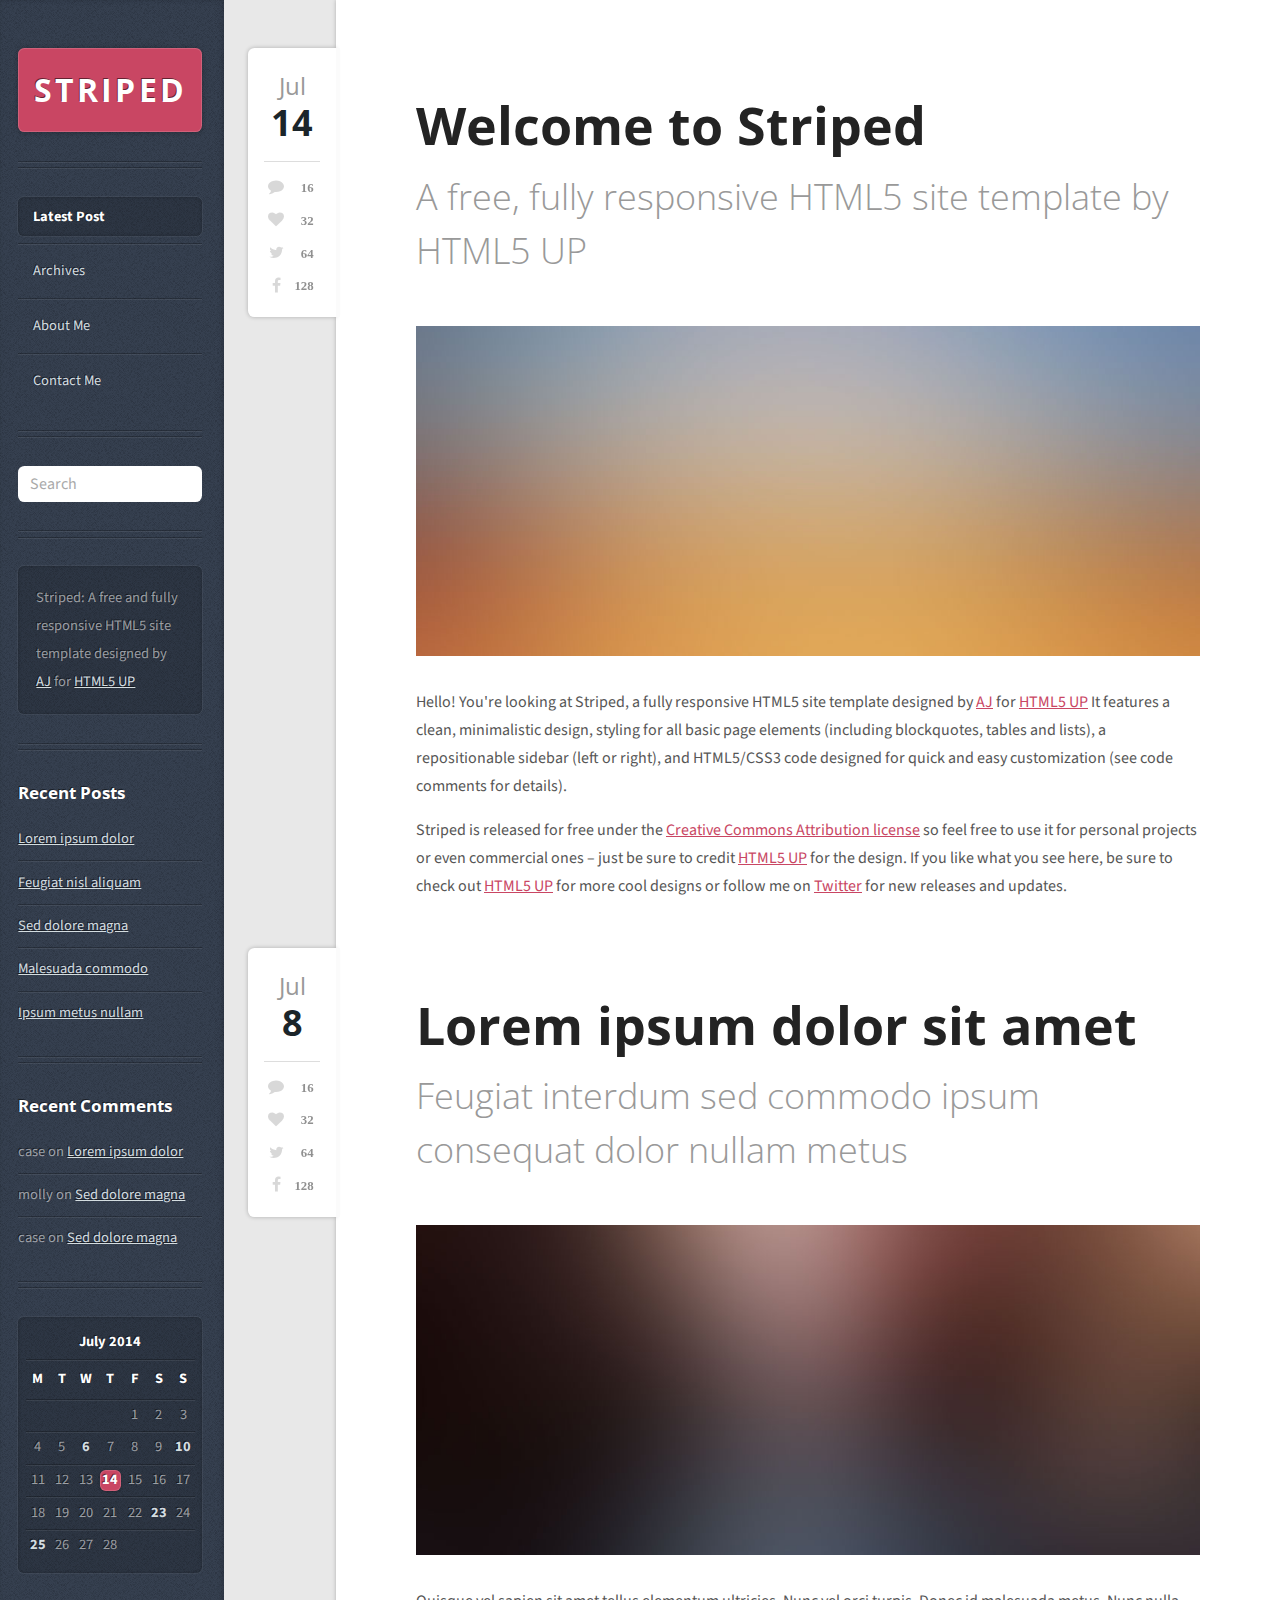
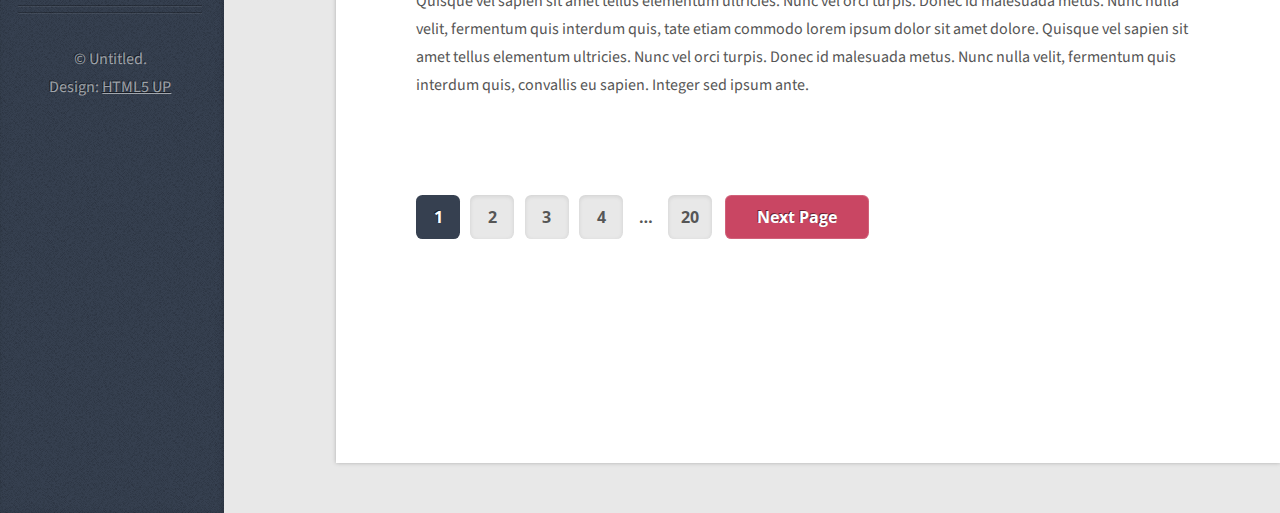
==== commit 6638b862: "Removed some Redundant CSS Code" ====
--- a/blog/index.html
+++ b/blog/index.html
@@ -5,6 +5,8 @@
 		<meta charset="utf-8" />
 		<meta name="viewport" content="width=device-width, initial-scale=1" />
 		<link rel="stylesheet" href="assets/css/main.css" />
+		<link rel="stylesheet" href="assets/css/desktop.css" />
+		<link rel="stylesheet" href="assets/css/mobile.css" />
 		<link rel="stylesheet" href="https://cdnjs.cloudflare.com/ajax/libs/font-awesome/4.7.0/css/font-awesome.min.css" />
 	</head>
 	<body>
@@ -41,7 +43,7 @@
 				
 					<a href="#" class="image featured"><img src="images/pic01.jpg" alt="" /></a>
 					<p>
-						<strong>Hello!</strong> You're looking at <strong>Striped</strong>, a fully responsive HTML5 site template designed by <a href="http://twitter.com/ajlkn">AJ</a>
+						Hello! You're looking at Striped, a fully responsive HTML5 site template designed by <a href="http://twitter.com/ajlkn">AJ</a>
 								for <a href="http://html5up.net">HTML5 UP</a> It features a clean, minimalistic design, styling for all basic page elements (including blockquotes, tables and lists), a
 								repositionable sidebar (left or right), and HTML5/CSS3 code designed for quick and easy customization (see code comments for details).			
 					</p>
@@ -117,7 +119,7 @@
 			<section class="box text-style1">
 				<div class="inner">
 					<p>
-						<strong>Striped:</strong> A free and fully responsive HTML5 site				
+						Striped: A free and fully responsive HTML5 site				
 						template designed by <a href="http://twitter.com/ajlkn">AJ</a> for <a href="http://html5up.net/">HTML5 UP</a>
 					</p>
 				</div>
--- a/blog/assets/css/main.css
+++ b/blog/assets/css/main.css
@@ -1,7 +1,7 @@
 @import url("https://fonts.googleapis.com/css?family=Source+Sans+Pro:400,400italic,700|Open+Sans+Condensed:300,700");
 
 /* Reset */
-html, body, div, span, applet, object, iframe, h1, h2, h3, h4, h5, h6, p, pre, a, abbr, acronym, address, big, cite, code, del, dfn, em, img, ins, kbd, q, s, samp, small, strike, strong, sub, tt, var, b, u, i, center, dl, dt, dd, ol, ul, li, form, label, legend, table, caption, tbody, tfoot, thead, tr, th, td, article, canvas, embed, figure, footer, header, hgroup, menu, nav, output, ruby, section, summary, time, mark, audio, video {
+* {
 	margin: 0;
 	padding: 0;
 	border: 0;
@@ -10,7 +10,7 @@
 	vertical-align: baseline;
 }
 
-article, figure, footer, header, hgroup, menu, nav, section {
+article, footer, header, menu, nav, section {
 	display: block;
 }
 
@@ -43,1180 +43,6 @@
 	-webkit-box-sizing: border-box;
 	box-sizing: border-box;
 }
-
-
-/* Grid */
-
-	.row {
-		border-bottom: solid 1px transparent;
-		-moz-box-sizing: border-box;
-		-webkit-box-sizing: border-box;
-		box-sizing: border-box;
-	}
-
-	.row > * {
-		float: left;
-		-moz-box-sizing: border-box;
-		-webkit-box-sizing: border-box;
-		box-sizing: border-box;
-	}
-
-	.row:after, .row:before {
-		content: '';
-		display: block;
-		clear: both;
-		height: 0;
-	}
-
-	.row.uniform > * > :first-child {
-		margin-top: 0;
-	}
-
-	.row.uniform > * > :last-child {
-		margin-bottom: 0;
-	}
-
-	.row.\30 \25 > * {
-		padding: 0px 0 0 0px;
-	}
-
-	.row.\30 \25 {
-		margin: 0px 0 -1px 0px;
-	}
-
-	.row.uniform.\30 \25 > * {
-		padding: 0px 0 0 0px;
-	}
-
-	.row.uniform.\30 \25 {
-		margin: 0px 0 -1px 0px;
-	}
-
-	.row > * {
-		padding: 50px 0 0 50px;
-	}
-
-	.row {
-		margin: -50px 0 -1px -50px;
-	}
-
-	.row.uniform > * {
-		padding: 50px 0 0 50px;
-	}
-
-	.row.uniform {
-		margin: -50px 0 -1px -50px;
-	}
-
-	.row.\32 00\25 > * {
-		padding: 100px 0 0 100px;
-	}
-
-	.row.\32 00\25 {
-		margin: -100px 0 -1px -100px;
-	}
-
-	.row.uniform.\32 00\25 > * {
-		padding: 100px 0 0 100px;
-	}
-
-	.row.uniform.\32 00\25 {
-		margin: -100px 0 -1px -100px;
-	}
-
-	.row.\31 50\25 > * {
-		padding: 75px 0 0 75px;
-	}
-
-	.row.\31 50\25 {
-		margin: -75px 0 -1px -75px;
-	}
-
-	.row.uniform.\31 50\25 > * {
-		padding: 75px 0 0 75px;
-	}
-
-	.row.uniform.\31 50\25 {
-		margin: -75px 0 -1px -75px;
-	}
-
-	.row.\35 0\25 > * {
-		padding: 25px 0 0 25px;
-	}
-
-	.row.\35 0\25 {
-		margin: -25px 0 -1px -25px;
-	}
-
-	.row.uniform.\35 0\25 > * {
-		padding: 25px 0 0 25px;
-	}
-
-	.row.uniform.\35 0\25 {
-		margin: -25px 0 -1px -25px;
-	}
-
-	.row.\32 5\25 > * {
-		padding: 12.5px 0 0 12.5px;
-	}
-
-	.row.\32 5\25 {
-		margin: -12.5px 0 -1px -12.5px;
-	}
-
-	.row.uniform.\32 5\25 > * {
-		padding: 12.5px 0 0 12.5px;
-	}
-
-	.row.uniform.\32 5\25 {
-		margin: -12.5px 0 -1px -12.5px;
-	}
-
-	.\31 2u, .\31 2u\24 {
-		width: 100%;
-		clear: none;
-		margin-left: 0;
-	}
-
-	.\31 1u, .\31 1u\24 {
-		width: 91.6666666667%;
-		clear: none;
-		margin-left: 0;
-	}
-
-	.\31 0u, .\31 0u\24 {
-		width: 83.3333333333%;
-		clear: none;
-		margin-left: 0;
-	}
-
-	.\39 u, .\39 u\24 {
-		width: 75%;
-		clear: none;
-		margin-left: 0;
-	}
-
-	.\38 u, .\38 u\24 {
-		width: 66.6666666667%;
-		clear: none;
-		margin-left: 0;
-	}
-
-	.\37 u, .\37 u\24 {
-		width: 58.3333333333%;
-		clear: none;
-		margin-left: 0;
-	}
-
-	.\36 u, .\36 u\24 {
-		width: 50%;
-		clear: none;
-		margin-left: 0;
-	}
-
-	.\35 u, .\35 u\24 {
-		width: 41.6666666667%;
-		clear: none;
-		margin-left: 0;
-	}
-
-	.\34 u, .\34 u\24 {
-		width: 33.3333333333%;
-		clear: none;
-		margin-left: 0;
-	}
-
-	.\33 u, .\33 u\24 {
-		width: 25%;
-		clear: none;
-		margin-left: 0;
-	}
-
-	.\32 u, .\32 u\24 {
-		width: 16.6666666667%;
-		clear: none;
-		margin-left: 0;
-	}
-
-	.\31 u, .\31 u\24 {
-		width: 8.3333333333%;
-		clear: none;
-		margin-left: 0;
-	}
-
-	.\31 2u\24 + *,
-	.\31 1u\24 + *,
-	.\31 0u\24 + *,
-	.\39 u\24 + *,
-	.\38 u\24 + *,
-	.\37 u\24 + *,
-	.\36 u\24 + *,
-	.\35 u\24 + *,
-	.\34 u\24 + *,
-	.\33 u\24 + *,
-	.\32 u\24 + *,
-	.\31 u\24 + * {
-		clear: left;
-	}
-
-	.\-11u {
-		margin-left: 91.66667%;
-	}
-
-	.\-10u {
-		margin-left: 83.33333%;
-	}
-
-	.\-9u {
-		margin-left: 75%;
-	}
-
-	.\-8u {
-		margin-left: 66.66667%;
-	}
-
-	.\-7u {
-		margin-left: 58.33333%;
-	}
-
-	.\-6u {
-		margin-left: 50%;
-	}
-
-	.\-5u {
-		margin-left: 41.66667%;
-	}
-
-	.\-4u {
-		margin-left: 33.33333%;
-	}
-
-	.\-3u {
-		margin-left: 25%;
-	}
-
-	.\-2u {
-		margin-left: 16.66667%;
-	}
-
-	.\-1u {
-		margin-left: 8.33333%;
-	}
-
-	@media screen and (min-width: 737px) {
-
-		.row > * {
-			padding: 50px 0 0 50px;
-		}
-
-		.row {
-			margin: -50px 0 -1px -50px;
-		}
-
-		.row.uniform > * {
-			padding: 50px 0 0 50px;
-		}
-
-		.row.uniform {
-			margin: -50px 0 -1px -50px;
-		}
-
-		.row.\32 00\25 > * {
-			padding: 100px 0 0 100px;
-		}
-
-		.row.\32 00\25 {
-			margin: -100px 0 -1px -100px;
-		}
-
-		.row.uniform.\32 00\25 > * {
-			padding: 100px 0 0 100px;
-		}
-
-		.row.uniform.\32 00\25 {
-			margin: -100px 0 -1px -100px;
-		}
-
-		.row.\31 50\25 > * {
-			padding: 75px 0 0 75px;
-		}
-
-		.row.\31 50\25 {
-			margin: -75px 0 -1px -75px;
-		}
-
-		.row.uniform.\31 50\25 > * {
-			padding: 75px 0 0 75px;
-		}
-
-		.row.uniform.\31 50\25 {
-			margin: -75px 0 -1px -75px;
-		}
-
-		.row.\35 0\25 > * {
-			padding: 25px 0 0 25px;
-		}
-
-		.row.\35 0\25 {
-			margin: -25px 0 -1px -25px;
-		}
-
-		.row.uniform.\35 0\25 > * {
-			padding: 25px 0 0 25px;
-		}
-
-		.row.uniform.\35 0\25 {
-			margin: -25px 0 -1px -25px;
-		}
-
-		.row.\32 5\25 > * {
-			padding: 12.5px 0 0 12.5px;
-		}
-
-		.row.\32 5\25 {
-			margin: -12.5px 0 -1px -12.5px;
-		}
-
-		.row.uniform.\32 5\25 > * {
-			padding: 12.5px 0 0 12.5px;
-		}
-
-		.row.uniform.\32 5\25 {
-			margin: -12.5px 0 -1px -12.5px;
-		}
-
-		.\31 2u\28desktop\29, .\31 2u\24\28desktop\29 {
-			width: 100%;
-			clear: none;
-			margin-left: 0;
-		}
-
-		.\31 1u\28desktop\29, .\31 1u\24\28desktop\29 {
-			width: 91.6666666667%;
-			clear: none;
-			margin-left: 0;
-		}
-
-		.\31 0u\28desktop\29, .\31 0u\24\28desktop\29 {
-			width: 83.3333333333%;
-			clear: none;
-			margin-left: 0;
-		}
-
-		.\39 u\28desktop\29, .\39 u\24\28desktop\29 {
-			width: 75%;
-			clear: none;
-			margin-left: 0;
-		}
-
-		.\38 u\28desktop\29, .\38 u\24\28desktop\29 {
-			width: 66.6666666667%;
-			clear: none;
-			margin-left: 0;
-		}
-
-		.\37 u\28desktop\29, .\37 u\24\28desktop\29 {
-			width: 58.3333333333%;
-			clear: none;
-			margin-left: 0;
-		}
-
-		.\36 u\28desktop\29, .\36 u\24\28desktop\29 {
-			width: 50%;
-			clear: none;
-			margin-left: 0;
-		}
-
-		.\35 u\28desktop\29, .\35 u\24\28desktop\29 {
-			width: 41.6666666667%;
-			clear: none;
-			margin-left: 0;
-		}
-
-		.\34 u\28desktop\29, .\34 u\24\28desktop\29 {
-			width: 33.3333333333%;
-			clear: none;
-			margin-left: 0;
-		}
-
-		.\33 u\28desktop\29, .\33 u\24\28desktop\29 {
-			width: 25%;
-			clear: none;
-			margin-left: 0;
-		}
-
-		.\32 u\28desktop\29, .\32 u\24\28desktop\29 {
-			width: 16.6666666667%;
-			clear: none;
-			margin-left: 0;
-		}
-
-		.\31 u\28desktop\29, .\31 u\24\28desktop\29 {
-			width: 8.3333333333%;
-			clear: none;
-			margin-left: 0;
-		}
-
-		.\31 2u\24\28desktop\29 + *,
-		.\31 1u\24\28desktop\29 + *,
-		.\31 0u\24\28desktop\29 + *,
-		.\39 u\24\28desktop\29 + *,
-		.\38 u\24\28desktop\29 + *,
-		.\37 u\24\28desktop\29 + *,
-		.\36 u\24\28desktop\29 + *,
-		.\35 u\24\28desktop\29 + *,
-		.\34 u\24\28desktop\29 + *,
-		.\33 u\24\28desktop\29 + *,
-		.\32 u\24\28desktop\29 + *,
-		.\31 u\24\28desktop\29 + * {
-			clear: left;
-		}
-
-		.\-11u\28desktop\29 {
-			margin-left: 91.66667%;
-		}
-
-		.\-10u\28desktop\29 {
-			margin-left: 83.33333%;
-		}
-
-		.\-9u\28desktop\29 {
-			margin-left: 75%;
-		}
-
-		.\-8u\28desktop\29 {
-			margin-left: 66.66667%;
-		}
-
-		.\-7u\28desktop\29 {
-			margin-left: 58.33333%;
-		}
-
-		.\-6u\28desktop\29 {
-			margin-left: 50%;
-		}
-
-		.\-5u\28desktop\29 {
-			margin-left: 41.66667%;
-		}
-
-		.\-4u\28desktop\29 {
-			margin-left: 33.33333%;
-		}
-
-		.\-3u\28desktop\29 {
-			margin-left: 25%;
-		}
-
-		.\-2u\28desktop\29 {
-			margin-left: 16.66667%;
-		}
-
-		.\-1u\28desktop\29 {
-			margin-left: 8.33333%;
-		}
-
-	}
-
-	@media screen and (min-width: 1201px) {
-
-		.row > * {
-			padding: 50px 0 0 50px;
-		}
-
-		.row {
-			margin: -50px 0 -1px -50px;
-		}
-
-		.row.uniform > * {
-			padding: 50px 0 0 50px;
-		}
-
-		.row.uniform {
-			margin: -50px 0 -1px -50px;
-		}
-
-		.row.\32 00\25 > * {
-			padding: 100px 0 0 100px;
-		}
-
-		.row.\32 00\25 {
-			margin: -100px 0 -1px -100px;
-		}
-
-		.row.uniform.\32 00\25 > * {
-			padding: 100px 0 0 100px;
-		}
-
-		.row.uniform.\32 00\25 {
-			margin: -100px 0 -1px -100px;
-		}
-
-		.row.\31 50\25 > * {
-			padding: 75px 0 0 75px;
-		}
-
-		.row.\31 50\25 {
-			margin: -75px 0 -1px -75px;
-		}
-
-		.row.uniform.\31 50\25 > * {
-			padding: 75px 0 0 75px;
-		}
-
-		.row.uniform.\31 50\25 {
-			margin: -75px 0 -1px -75px;
-		}
-
-		.row.\35 0\25 > * {
-			padding: 25px 0 0 25px;
-		}
-
-		.row.\35 0\25 {
-			margin: -25px 0 -1px -25px;
-		}
-
-		.row.uniform.\35 0\25 > * {
-			padding: 25px 0 0 25px;
-		}
-
-		.row.uniform.\35 0\25 {
-			margin: -25px 0 -1px -25px;
-		}
-
-		.row.\32 5\25 > * {
-			padding: 12.5px 0 0 12.5px;
-		}
-
-		.row.\32 5\25 {
-			margin: -12.5px 0 -1px -12.5px;
-		}
-
-		.row.uniform.\32 5\25 > * {
-			padding: 12.5px 0 0 12.5px;
-		}
-
-		.row.uniform.\32 5\25 {
-			margin: -12.5px 0 -1px -12.5px;
-		}
-
-		.\31 2u\28wide\29, .\31 2u\24\28wide\29 {
-			width: 100%;
-			clear: none;
-			margin-left: 0;
-		}
-
-		.\31 1u\28wide\29, .\31 1u\24\28wide\29 {
-			width: 91.6666666667%;
-			clear: none;
-			margin-left: 0;
-		}
-
-		.\31 0u\28wide\29, .\31 0u\24\28wide\29 {
-			width: 83.3333333333%;
-			clear: none;
-			margin-left: 0;
-		}
-
-		.\39 u\28wide\29, .\39 u\24\28wide\29 {
-			width: 75%;
-			clear: none;
-			margin-left: 0;
-		}
-
-		.\38 u\28wide\29, .\38 u\24\28wide\29 {
-			width: 66.6666666667%;
-			clear: none;
-			margin-left: 0;
-		}
-
-		.\37 u\28wide\29, .\37 u\24\28wide\29 {
-			width: 58.3333333333%;
-			clear: none;
-			margin-left: 0;
-		}
-
-		.\36 u\28wide\29, .\36 u\24\28wide\29 {
-			width: 50%;
-			clear: none;
-			margin-left: 0;
-		}
-
-		.\35 u\28wide\29, .\35 u\24\28wide\29 {
-			width: 41.6666666667%;
-			clear: none;
-			margin-left: 0;
-		}
-
-		.\34 u\28wide\29, .\34 u\24\28wide\29 {
-			width: 33.3333333333%;
-			clear: none;
-			margin-left: 0;
-		}
-
-		.\33 u\28wide\29, .\33 u\24\28wide\29 {
-			width: 25%;
-			clear: none;
-			margin-left: 0;
-		}
-
-		.\32 u\28wide\29, .\32 u\24\28wide\29 {
-			width: 16.6666666667%;
-			clear: none;
-			margin-left: 0;
-		}
-
-		.\31 u\28wide\29, .\31 u\24\28wide\29 {
-			width: 8.3333333333%;
-			clear: none;
-			margin-left: 0;
-		}
-
-		.\31 2u\24\28wide\29 + *,
-		.\31 1u\24\28wide\29 + *,
-		.\31 0u\24\28wide\29 + *,
-		.\39 u\24\28wide\29 + *,
-		.\38 u\24\28wide\29 + *,
-		.\37 u\24\28wide\29 + *,
-		.\36 u\24\28wide\29 + *,
-		.\35 u\24\28wide\29 + *,
-		.\34 u\24\28wide\29 + *,
-		.\33 u\24\28wide\29 + *,
-		.\32 u\24\28wide\29 + *,
-		.\31 u\24\28wide\29 + * {
-			clear: left;
-		}
-
-		.\-11u\28wide\29 {
-			margin-left: 91.66667%;
-		}
-
-		.\-10u\28wide\29 {
-			margin-left: 83.33333%;
-		}
-
-		.\-9u\28wide\29 {
-			margin-left: 75%;
-		}
-
-		.\-8u\28wide\29 {
-			margin-left: 66.66667%;
-		}
-
-		.\-7u\28wide\29 {
-			margin-left: 58.33333%;
-		}
-
-		.\-6u\28wide\29 {
-			margin-left: 50%;
-		}
-
-		.\-5u\28wide\29 {
-			margin-left: 41.66667%;
-		}
-
-		.\-4u\28wide\29 {
-			margin-left: 33.33333%;
-		}
-
-		.\-3u\28wide\29 {
-			margin-left: 25%;
-		}
-
-		.\-2u\28wide\29 {
-			margin-left: 16.66667%;
-		}
-
-		.\-1u\28wide\29 {
-			margin-left: 8.33333%;
-		}
-
-	}
-
-	@media screen and (min-width: 737px) and (max-width: 1200px) {
-
-		.row > * {
-			padding: 50px 0 0 50px;
-		}
-
-		.row {
-			margin: -50px 0 -1px -50px;
-		}
-
-		.row.uniform > * {
-			padding: 50px 0 0 50px;
-		}
-
-		.row.uniform {
-			margin: -50px 0 -1px -50px;
-		}
-
-		.row.\32 00\25 > * {
-			padding: 100px 0 0 100px;
-		}
-
-		.row.\32 00\25 {
-			margin: -100px 0 -1px -100px;
-		}
-
-		.row.uniform.\32 00\25 > * {
-			padding: 100px 0 0 100px;
-		}
-
-		.row.uniform.\32 00\25 {
-			margin: -100px 0 -1px -100px;
-		}
-
-		.row.\31 50\25 > * {
-			padding: 75px 0 0 75px;
-		}
-
-		.row.\31 50\25 {
-			margin: -75px 0 -1px -75px;
-		}
-
-		.row.uniform.\31 50\25 > * {
-			padding: 75px 0 0 75px;
-		}
-
-		.row.uniform.\31 50\25 {
-			margin: -75px 0 -1px -75px;
-		}
-
-		.row.\35 0\25 > * {
-			padding: 25px 0 0 25px;
-		}
-
-		.row.\35 0\25 {
-			margin: -25px 0 -1px -25px;
-		}
-
-		.row.uniform.\35 0\25 > * {
-			padding: 25px 0 0 25px;
-		}
-
-		.row.uniform.\35 0\25 {
-			margin: -25px 0 -1px -25px;
-		}
-
-		.row.\32 5\25 > * {
-			padding: 12.5px 0 0 12.5px;
-		}
-
-		.row.\32 5\25 {
-			margin: -12.5px 0 -1px -12.5px;
-		}
-
-		.row.uniform.\32 5\25 > * {
-			padding: 12.5px 0 0 12.5px;
-		}
-
-		.row.uniform.\32 5\25 {
-			margin: -12.5px 0 -1px -12.5px;
-		}
-
-		.\31 2u\28narrow\29, .\31 2u\24\28narrow\29 {
-			width: 100%;
-			clear: none;
-			margin-left: 0;
-		}
-
-		.\31 1u\28narrow\29, .\31 1u\24\28narrow\29 {
-			width: 91.6666666667%;
-			clear: none;
-			margin-left: 0;
-		}
-
-		.\31 0u\28narrow\29, .\31 0u\24\28narrow\29 {
-			width: 83.3333333333%;
-			clear: none;
-			margin-left: 0;
-		}
-
-		.\39 u\28narrow\29, .\39 u\24\28narrow\29 {
-			width: 75%;
-			clear: none;
-			margin-left: 0;
-		}
-
-		.\38 u\28narrow\29, .\38 u\24\28narrow\29 {
-			width: 66.6666666667%;
-			clear: none;
-			margin-left: 0;
-		}
-
-		.\37 u\28narrow\29, .\37 u\24\28narrow\29 {
-			width: 58.3333333333%;
-			clear: none;
-			margin-left: 0;
-		}
-
-		.\36 u\28narrow\29, .\36 u\24\28narrow\29 {
-			width: 50%;
-			clear: none;
-			margin-left: 0;
-		}
-
-		.\35 u\28narrow\29, .\35 u\24\28narrow\29 {
-			width: 41.6666666667%;
-			clear: none;
-			margin-left: 0;
-		}
-
-		.\34 u\28narrow\29, .\34 u\24\28narrow\29 {
-			width: 33.3333333333%;
-			clear: none;
-			margin-left: 0;
-		}
-
-		.\33 u\28narrow\29, .\33 u\24\28narrow\29 {
-			width: 25%;
-			clear: none;
-			margin-left: 0;
-		}
-
-		.\32 u\28narrow\29, .\32 u\24\28narrow\29 {
-			width: 16.6666666667%;
-			clear: none;
-			margin-left: 0;
-		}
-
-		.\31 u\28narrow\29, .\31 u\24\28narrow\29 {
-			width: 8.3333333333%;
-			clear: none;
-			margin-left: 0;
-		}
-
-		.\31 2u\24\28narrow\29 + *,
-		.\31 1u\24\28narrow\29 + *,
-		.\31 0u\24\28narrow\29 + *,
-		.\39 u\24\28narrow\29 + *,
-		.\38 u\24\28narrow\29 + *,
-		.\37 u\24\28narrow\29 + *,
-		.\36 u\24\28narrow\29 + *,
-		.\35 u\24\28narrow\29 + *,
-		.\34 u\24\28narrow\29 + *,
-		.\33 u\24\28narrow\29 + *,
-		.\32 u\24\28narrow\29 + *,
-		.\31 u\24\28narrow\29 + * {
-			clear: left;
-		}
-
-		.\-11u\28narrow\29 {
-			margin-left: 91.66667%;
-		}
-
-		.\-10u\28narrow\29 {
-			margin-left: 83.33333%;
-		}
-
-		.\-9u\28narrow\29 {
-			margin-left: 75%;
-		}
-
-		.\-8u\28narrow\29 {
-			margin-left: 66.66667%;
-		}
-
-		.\-7u\28narrow\29 {
-			margin-left: 58.33333%;
-		}
-
-		.\-6u\28narrow\29 {
-			margin-left: 50%;
-		}
-
-		.\-5u\28narrow\29 {
-			margin-left: 41.66667%;
-		}
-
-		.\-4u\28narrow\29 {
-			margin-left: 33.33333%;
-		}
-
-		.\-3u\28narrow\29 {
-			margin-left: 25%;
-		}
-
-		.\-2u\28narrow\29 {
-			margin-left: 16.66667%;
-		}
-
-		.\-1u\28narrow\29 {
-			margin-left: 8.33333%;
-		}
-
-	}
-
-	@media screen and (min-width: 737px) and (max-width: 1000px) {
-		
-
-		.\31 2u\28narrower\29, .\31 2u\24\28narrower\29 {
-			width: 100%;
-			clear: none;
-			margin-left: 0;
-		}
-
-		.\31 1u\28narrower\29, .\31 1u\24\28narrower\29 {
-			width: 91.6666666667%;
-			clear: none;
-			margin-left: 0;
-		}
-
-		.\31 0u\28narrower\29, .\31 0u\24\28narrower\29 {
-			width: 83.3333333333%;
-			clear: none;
-			margin-left: 0;
-		}
-
-		.\39 u\28narrower\29, .\39 u\24\28narrower\29 {
-			width: 75%;
-			clear: none;
-			margin-left: 0;
-		}
-
-		.\38 u\28narrower\29, .\38 u\24\28narrower\29 {
-			width: 66.6666666667%;
-			clear: none;
-			margin-left: 0;
-		}
-
-		.\37 u\28narrower\29, .\37 u\24\28narrower\29 {
-			width: 58.3333333333%;
-			clear: none;
-			margin-left: 0;
-		}
-
-		.\36 u\28narrower\29, .\36 u\24\28narrower\29 {
-			width: 50%;
-			clear: none;
-			margin-left: 0;
-		}
-
-		.\35 u\28narrower\29, .\35 u\24\28narrower\29 {
-			width: 41.6666666667%;
-			clear: none;
-			margin-left: 0;
-		}
-
-		.\34 u\28narrower\29, .\34 u\24\28narrower\29 {
-			width: 33.3333333333%;
-			clear: none;
-			margin-left: 0;
-		}
-
-		.\33 u\28narrower\29, .\33 u\24\28narrower\29 {
-			width: 25%;
-			clear: none;
-			margin-left: 0;
-		}
-
-		.\32 u\28narrower\29, .\32 u\24\28narrower\29 {
-			width: 16.6666666667%;
-			clear: none;
-			margin-left: 0;
-		}
-
-		.\31 u\28narrower\29, .\31 u\24\28narrower\29 {
-			width: 8.3333333333%;
-			clear: none;
-			margin-left: 0;
-		}
-
-		.\31 2u\24\28narrower\29 + *,
-		.\31 1u\24\28narrower\29 + *,
-		.\31 0u\24\28narrower\29 + *,
-		.\39 u\24\28narrower\29 + *,
-		.\38 u\24\28narrower\29 + *,
-		.\37 u\24\28narrower\29 + *,
-		.\36 u\24\28narrower\29 + *,
-		.\35 u\24\28narrower\29 + *,
-		.\34 u\24\28narrower\29 + *,
-		.\33 u\24\28narrower\29 + *,
-		.\32 u\24\28narrower\29 + *,
-		.\31 u\24\28narrower\29 + * {
-			clear: left;
-		}
-
-		.\-11u\28narrower\29 {
-			margin-left: 91.66667%;
-		}
-
-		.\-10u\28narrower\29 {
-			margin-left: 83.33333%;
-		}
-
-		.\-9u\28narrower\29 {
-			margin-left: 75%;
-		}
-
-		.\-8u\28narrower\29 {
-			margin-left: 66.66667%;
-		}
-
-		.\-7u\28narrower\29 {
-			margin-left: 58.33333%;
-		}
-
-		.\-6u\28narrower\29 {
-			margin-left: 50%;
-		}
-
-		.\-5u\28narrower\29 {
-			margin-left: 41.66667%;
-		}
-
-		.\-4u\28narrower\29 {
-			margin-left: 33.33333%;
-		}
-
-		.\-3u\28narrower\29 {
-			margin-left: 25%;
-		}
-
-		.\-2u\28narrower\29 {
-			margin-left: 16.66667%;
-		}
-
-		.\-1u\28narrower\29 {
-			margin-left: 8.33333%;
-		}
-
-	}
-
-	@media screen and (max-width: 736px) {
-		.\31 2u\28mobile\29, .\31 2u\24\28mobile\29 {
-			width: 100%;
-			clear: none;
-			margin-left: 0;
-		}
-
-		.\31 1u\28mobile\29, .\31 1u\24\28mobile\29 {
-			width: 91.6666666667%;
-			clear: none;
-			margin-left: 0;
-		}
-
-		.\31 0u\28mobile\29, .\31 0u\24\28mobile\29 {
-			width: 83.3333333333%;
-			clear: none;
-			margin-left: 0;
-		}
-
-		.\39 u\28mobile\29, .\39 u\24\28mobile\29 {
-			width: 75%;
-			clear: none;
-			margin-left: 0;
-		}
-
-		.\38 u\28mobile\29, .\38 u\24\28mobile\29 {
-			width: 66.6666666667%;
-			clear: none;
-			margin-left: 0;
-		}
-
-		.\37 u\28mobile\29, .\37 u\24\28mobile\29 {
-			width: 58.3333333333%;
-			clear: none;
-			margin-left: 0;
-		}
-
-		.\36 u\28mobile\29, .\36 u\24\28mobile\29 {
-			width: 50%;
-			clear: none;
-			margin-left: 0;
-		}
-
-		.\35 u\28mobile\29, .\35 u\24\28mobile\29 {
-			width: 41.6666666667%;
-			clear: none;
-			margin-left: 0;
-		}
-
-		.\34 u\28mobile\29, .\34 u\24\28mobile\29 {
-			width: 33.3333333333%;
-			clear: none;
-			margin-left: 0;
-		}
-
-		.\33 u\28mobile\29, .\33 u\24\28mobile\29 {
-			width: 25%;
-			clear: none;
-			margin-left: 0;
-		}
-
-		.\32 u\28mobile\29, .\32 u\24\28mobile\29 {
-			width: 16.6666666667%;
-			clear: none;
-			margin-left: 0;
-		}
-
-		.\31 u\28mobile\29, .\31 u\24\28mobile\29 {
-			width: 8.3333333333%;
-			clear: none;
-			margin-left: 0;
-		}
-
-		.\31 2u\24\28mobile\29 + *,
-		.\31 1u\24\28mobile\29 + *,
-		.\31 0u\24\28mobile\29 + *,
-		.\39 u\24\28mobile\29 + *,
-		.\38 u\24\28mobile\29 + *,
-		.\37 u\24\28mobile\29 + *,
-		.\36 u\24\28mobile\29 + *,
-		.\35 u\24\28mobile\29 + *,
-		.\34 u\24\28mobile\29 + *,
-		.\33 u\24\28mobile\29 + *,
-		.\32 u\24\28mobile\29 + *,
-		.\31 u\24\28mobile\29 + * {
-			clear: left;
-		}
-
-		.\-11u\28mobile\29 {
-			margin-left: 91.66667%;
-		}
-
-		.\-10u\28mobile\29 {
-			margin-left: 83.33333%;
-		}
-
-		.\-9u\28mobile\29 {
-			margin-left: 75%;
-		}
-
-		.\-8u\28mobile\29 {
-			margin-left: 66.66667%;
-		}
-
-		.\-7u\28mobile\29 {
-			margin-left: 58.33333%;
-		}
-
-		.\-6u\28mobile\29 {
-			margin-left: 50%;
-		}
-
-		.\-5u\28mobile\29 {
-			margin-left: 41.66667%;
-		}
-
-		.\-4u\28mobile\29 {
-			margin-left: 33.33333%;
-		}
-
-		.\-3u\28mobile\29 {
-			margin-left: 25%;
-		}
-
-		.\-2u\28mobile\29 {
-			margin-left: 16.66667%;
-		}
-
-		.\-1u\28mobile\29 {
-			margin-left: 8.33333%;
-		}
-
-	}
 
 /* Basic */
 body {
@@ -1247,123 +73,111 @@
 	color: #c94663;
 }
 
-strong, b {
+b {
 	font-weight: 700;
 	color: #232323;
 }
-
-	h2, h3, h4, h5, h6 {
-		font-family: 'Open Sans Condensed', sans-serif;
-		font-weight: 700;
-		color: #232323;
-	}
-
-	h2 a, h4 a, h5 a, h6 a {
-		text-decoration: none;
-		color: inherit;
-	}
-
-	em, i {
-		font-style: italic;
-	}
-
-	hr {
-		border: 0;
-		border-top: solid 1px #ddd;
-		padding: 1.5em 0 0 0;
-		margin: 1.75em 0 0 0;
-	}
-
-	sub {
-		position: relative;
-		top: 0.5em;
-		font-size: 0.8em;
-	}
-
-	br.clear {
-		clear: both;
-	}
-
-	p, ul, ol, dl {
-		margin-bottom: 1em;
-	}
+	
+h2 {
+    font-family: 'Open Sans Condensed', sans-serif;
+    font-weight: 700;
+    color: #232323;	
+}
+
+h2 a {
+    text-decoration: none;
+    color: inherit;	
+}
+
+em, i {
+    font-style: italic;	
+}
+
+hr {
+    border: 0;	
+    border-top: solid 1px #ddd;
+    padding: 1.5em 0 0 0;
+    margin: 1.75em 0 0 0;	
+}
+
+p, ul, ol {
+    margin-bottom: 1em;	
+}
 
 /* Table */
-
-	table {
-		margin-bottom: 1em;
-		width: 100%;
-	}
-
-	table.default tbody tr:nth-child(2n+2) {
-		background: #f4f4f4;
-	}
-
-	table.default td {
-		padding: 0.5em 1em 0.5em 1em;
-	}
-
-	table.default th {
-		text-align: left;
-		font-weight: 700;
-		padding: 0.75em 1em 0.75em 1em;
-	}
-
-	table.default thead {
-		border-bottom: solid 1px #ddd;
-	}
-
-	table.default tfoot {
-		border-top: solid 1px #ddd;
-		background: #eee;
-	}
+table {
+    margin-bottom: 1em;
+    width: 100%;	
+}
+	
+table.default tbody tr:nth-child(2n+2) {
+    background: #f4f4f4;	
+}
+	
+table.default td {
+    padding: 0.5em 1em 0.5em 1em;	
+}
+
+table.default th {
+    text-align: left;
+    font-weight: 700;
+    padding: 0.75em 1em 0.75em 1em;	
+}
+
+table.default thead {
+    border-bottom: solid 1px #ddd;	
+}
+
+table.default tfoot {
+    border-top: solid 1px #ddd;
+    background: #eee;	
+}
 
 /* Form */
-
-	form label {
-		font-family: 'Open Sans Condensed', sans-serif;
-		font-weight: 700;
-		color: #232323;
-		margin: 0 0 0.75em 0;
-	}
-
-	form input[type="text"],
-	form input[type="email"],
-	form input[type="password"],
-	form select,
-	form textarea {
-		display: block;
-		border-radius: 0.4em;
-		-webkit-appearance: none;
-		border: solid 1px #ddd;
-		padding: 0.5em 0.75em;
-		width: 100%;
-		line-height: 1.25em;
-	}
-
-		form input[type="text"]:focus,
-		form input[type="email"]:focus,
-		form input[type="password"]:focus,
-		form select:focus,
-		form textarea:focus {
-			box-shadow: 0px 0px 2px 2px #c94663;
-		}
-
-	form ::-webkit-input-placeholder {
-		color: #aaa;
-	}
-
-	form :-moz-placeholder {
-		color: #aaa;
-	}
-
-	form ::-moz-placeholder {
-		color: #aaa;
-	}
-
-	form :-ms-input-placeholder {
-		color: #aaa;
-	}
+form label {
+    font-family: 'Open Sans Condensed', sans-serif;
+    font-weight: 700;
+    color: #232323;
+    margin: 0 0 0.75em 0;	
+}
+
+form input[type="text"],
+form input[type="email"],
+form input[type="password"],
+form select,
+form textarea {
+    display: block;
+    border-radius: 0.4em;
+    -webkit-appearance: none;
+    border: solid 1px #ddd;
+    padding: 0.5em 0.75em;
+    width: 100%;
+    line-height: 1.25em;	
+}
+
+form input[type="text"]:focus,
+form input[type="email"]:focus,
+form input[type="password"]:focus,
+form select:focus,
+form textarea:focus {
+    box-shadow: 0px 0px 2px 2px #c94663;	
+}
+
+form ::-webkit-input-placeholder {
+    color: #aaa;	
+}
+	
+form :-moz-placeholder {
+    color: #aaa;	
+}
+
+form ::-moz-placeholder {
+    color: #aaa;	
+}
+
+form :-ms-input-placeholder {
+    color: #aaa;	
+}
 
 /* Section/Article */
 header {
@@ -1378,52 +192,41 @@
 	color: #999;	
 }
 
-	section, article {
-		margin-bottom: 3em;
-	}
-
-		section > :last-child,
-		section > .inner > :last-child, section:last-child, article > :last-child,
-		article > .inner > :last-child, article:last-child {
-			margin-bottom: 0;
-		}
+section, article {
+    margin-bottom: 3em;	
+}
+
+section > :last-child,
+section > .inner > :last-child, section:last-child, article > :last-child,
+article > .inner > :last-child, article:last-child {
+    margin-bottom: 0;	
+}
 
 /* Image */
-
-	.image {
-		display: inline-block;
-	}
-
-		.image img {
-			display: block;
-			width: 100%;
-		}
-
-		.image.fit {
-			display: block;
-			width: 100%;
-		}
-
-		.image.featured {
-			display: block;
-			width: 100%;
-			margin: 0 0 2em 0;
-		}
-
-		.image.left {
-			float: left;
-			margin: 0 2em 2em 0;
-		}
-
-		.image.centered {
-			display: block;
-			margin: 0 0 2em 0;
-		}
-
-			.image.centered img {
-				margin: 0 auto;
-				width: auto;
-			}
+.image {
+    display: inline-block;	
+}
+
+.image img {
+    display: block;
+    width: 100%;	
+}
+
+.image.fit {
+    display: block;
+    width: 100%;	
+}
+
+.image.featured {
+    display: block;
+    width: 100%;
+    margin: 0 0 2em 0;	
+}
+
+.image.left {
+    float: left;
+    margin: 0 2em 2em 0;	
+}
 
 /* Button */
 
@@ -1820,7 +623,7 @@
 				margin: 0 0 2em 0;
 			}
 
-		#sidebar strong, #sidebar b {
+		#sidebar b {
 			color: #fff;
 		}
 
@@ -1828,7 +631,7 @@
 			color: #d4dde0;
 		}
 
-		#sidebar h2, #sidebar h3, #sidebar h4, #sidebar h5, #sidebar h6 {
+		#sidebar h2 {
 			color: #fff;
 		}
 
@@ -1874,622 +677,278 @@
 
 /* Desktop */
 
-	@media screen and (min-width: 737px) {
-
-		/* Basic */
-
-			body {
-				height: 100%;
-				line-height: 1.75em;
-			}
-
-			input, textarea, select {
-				line-height: 1.75em;
-			}
-
-			h2 {
-				font-size: 1.2em;
-			}
-
-			h3, h4, h5, h6 {
-				font-size: 1em;
-			}
-
-		/* Button */
-
-			input[type="button"],
-			input[type="submit"],
-			input[type="reset"],
-			.button,
-			button {
-				display: inline-block;
-				padding: 0.5em 2em 0.5em 2em;
-			}
-
-				input[type="button"].small,
-				input[type="submit"].small,
-				input[type="reset"].small,
-				.button.small,
-				button.small {
-					font-size: 0.85em;
-					padding: 0.35em 1.5em 0.35em 1.5em;
-				}
-
-				input[type="button"].big,
-				input[type="submit"].big,
-				input[type="reset"].big,
-				.button.big,
-				button.big {
-					font-size: 1.25em;
-					padding: 0.75em 2em 0.75em 2em;
-				}
-
-				input[type="button"].huge,
-				input[type="submit"].huge,
-				input[type="reset"].huge,
-				.button.huge,
-				button.huge {
-					font-size: 1.5em;
-					padding: 0.75em 2em 0.75em 2em;
-				}
-
-		/* Pagination */
-
-			.pagination {
-				padding: 3em 0 0 0;
-			}
-
-				.pagination .previous {
-					margin-right: 0.6em;
-				}
-
-				.pagination .next {
-					margin-left: 0.2em;
-				}
-
-				.pagination .pages a {
-					width: 2.75em;
-					height: 2.75em;
-					line-height: 2.75em;
-				}
-
-				.pagination .button {
-					height: 2.75em;
-					padding-top: 0;
-					padding-bottom: 0;
-					line-height: 2.75em;
-				}
-
-		/* Box */
-
-			.box.post .info .stats li a {
-				border-radius: 0.4em;
-				opacity: 0.5;
-				-moz-transition: opacity .25s ease-in-out, background-color .25s ease-in-out;
-				-webkit-transition: opacity .25s ease-in-out, background-color .25s ease-in-out;
-				-ms-transition: opacity .25s ease-in-out, background-color .25s ease-in-out;
-				transition: opacity .25s ease-in-out, background-color .25s ease-in-out;
-			}
-
-			.box.post .info .stats li:hover a {
-				background-color: #f4f4f4;
-				opacity: 1.0;
-			}
-
-		/* Logo */
-
-			#logo {
-				font-family: 'Open Sans Condensed', sans-serif;
-				font-weight: 700;
-				font-size: 2em;
-				letter-spacing: 0.1em;
-			}
-
-				#logo a {
-					display: block;
-					background-color: #c94663;
-					padding: 0.875em 0.25em;
-					border-radius: 0.2em;
-					text-align: center;
-					box-shadow: inset 0px 0px 0px 1px rgba(255, 255, 255, 0.15), 0 0.025em 0.15em 0em rgba(0, 0, 0, 0.25);
-					text-decoration: none;
-					color: #fff;
-				}
-
-		/* Content */
-
-			#content {
-				box-shadow: 0 0 0.25em 0em rgba(0, 0, 0, 0.25);
-			}
-
-				#content > .inner {
-
-					/*
-						This sets an upper limit on your page content to prevent it
-						from looking insane on really wide displays. It's currently set
-						to the width of the sample post images, but you can change it to
-						whatever you like (or remove it entirely).
-					*/
-
-					max-width: 1038px;
-					padding-bottom: 6em;
-				}
-
-		/* Sidebar */
-
-			#sidebar {
-				position: absolute;
-				top: 0;
-			}
-
-		/* Copyright */
-
-			#copyright {
-				margin: 2em 0 0 0;
-				text-align: center;
-			}
-
-				#copyright p {
-					font-size: 0.8em;
-					line-height: 2em;
-				}
-
-				#copyright:before {
-					height: 0.5em;
-					margin: 0 0 2em 0;
-				}
-
-	}
-
-/* Wide */
-
-	@media screen and (min-width: 1201px) {
-
-		/* Basic */
-
-			body {
-				min-width: 1200px;
-				font-size: 12pt;
-			}
-
-			input, textarea, select {
-				font-size: 12pt;
-			}
-
-		/* Box */
-
-			.box.post h2 {
-				font-size: 3.25em;
-				line-height: 1.25em;
-			}
-
-			.box.post header {
-				padding: 2.75em 0 0 0;
-				margin: 0 0 3em 0;
-			}
-
-				.box.post header > p {
-					font-size: 2.25em;
-					line-height: 1.5em;
-					position: relative;
-					top: -0.65em;
-					margin-bottom: -0.65em;
-				}
-
-			.box.post .info {
-				position: absolute;
-				width: 5.5em;
-				overflow: hidden;
-				background-color: #fff;
-				left: -10.5em;
-				top: 0;
-				padding: 1.5em 1em 1.5em 1em;
-				border-top-left-radius: 0.4em;
-				border-bottom-left-radius: 0.4em;
-				box-shadow: 0.25em 0 0 0 #fbfbfb, 0 0 0.25em 0em rgba(0, 0, 0, 0.25);
-			}
-
-				.box.post .info .date {
-					position: relative;
-					z-index: 1;
-					font-family: 'Open Sans Condensed', sans-serif;
-					font-weight: 400;
-					text-align: center;
-					display: block;
-					font-size: 1.5em;
-					color: #999;
-					border-bottom: solid 1px #ddd;
-					padding: 0 0 1em 0;
-					margin: 0 0 0.75em 0;
-				}
-
-					.box.post .info .date .year,
-					.box.post .info .date .month span {
-						display: none;
-					}
-
-					.box.post .info .date .day {
-						display: block;
-						margin: 0.25em 0 0 0;
-						font-size: 1.5em;
-						font-weight: 700;
-						color: #1b252a;
-					}
-
-				.box.post .info .stats {
-					position: relative;
-					z-index: 1;
-				}
-
-					.box.post .info .stats li {
-						margin: 1.25em 0 0 0;
-					}
-
-						.box.post .info .stats li a {
-							position: relative;
-							display: block;
-							text-align: right;
-							padding: 0 0.5em 0 0.5em;
-						}
-
-							.box.post .info .stats li a:before {
-								position: absolute;
-								left: 0;
-								top: 50%;
-								margin-top: -0.5em;
-								font-size: 16px;
-								width: 1.5em;
-								text-align: center;
-								opacity: 0.35;
-							}
-
-		/* Content */
-
-			#content {
-				padding: 3em 5em 8em 5em;
-				margin-left: 21em;
-			}
-
-	}
-
-/* Narrow */
-
-	@media screen and (min-width: 737px) and (max-width: 1200px) {
-
-		/* Basic */
-
-			body {
-				min-width: 1000px;
-				font-size: 11pt;
-			}
-
-			input, textarea, select {
-				font-size: 11pt;
-			}
-
-		/* Box */
-
-			.box.post h2 {
-				font-size: 3.25em;
-				line-height: 1.25em;
-			}
-
-			.box.post header {
-				padding: 1.5em 0 0 0;
-				margin: 0 0 3em 0;
-			}
-
-				.box.post header > p {
-					font-size: 1.75em;
-					line-height: 1.5em;
-					position: relative;
-					top: -0.75em;
-					margin-bottom: -0.75em;
-				}
-
-			.box.post .info {
-				width: 100%;
-				padding: 1em 0 0 0;
-				position: relative;
-				top: -2em;
-			}
-
-				.box.post .info .date {
-					display: inline;
-				}
-
-				.box.post .info .stats {
-					display: inline;
-					border-left: solid 1px #ddd;
-					margin-left: 1em;
-					padding-left: 1em;
-				}
-
-					.box.post .info .stats li {
-						display: inline-block;
-						margin-left: 0.25em;
-					}
-
-						.box.post .info .stats li a {
-							display: inline-block;
-							padding-right: 0.5em;
-						}
-
-							.box.post .info .stats li a:before {
-								position: relative;
-								width: 1.75em;
-								text-align: center;
-								margin-right: 0.35em;
-								opacity: 0.35;
-							}
-
-		/* Content */
-
-			#content {
-				padding: 2em 3em 6em 3em;
-				margin-left: 14em;
-			}
-
-	}
+/* Wide */	
+@media screen and (min-width: 1201px) {
+    /* Basic */
+    body {
+        min-width: 1200px;
+        font-size: 12pt;	
+    }
+    
+    input, textarea, select {
+        font-size: 12pt;	
+    }
+
+    /* Box */
+    .box.post h2 {
+        font-size: 3.25em;
+        line-height: 1.25em;	
+    }
+
+    .box.post header {
+        padding: 2.75em 0 0 0;
+        margin: 0 0 3em 0;	
+    }
+
+    .box.post header > p {
+        font-size: 2.25em;
+        line-height: 1.5em;
+        position: relative;
+        top: -0.65em;
+        margin-bottom: -0.65em;	
+    }
+
+    .box.post .info {
+        position: absolute;
+        width: 5.5em;
+        overflow: hidden;
+        background-color: #fff;
+        left: -10.5em;
+        top: 0;
+        padding: 1.5em 1em 1.5em 1em;
+        border-top-left-radius: 0.4em;
+        border-bottom-left-radius: 0.4em;
+        box-shadow: 0.25em 0 0 0 #fbfbfb, 0 0 0.25em 0em rgba(0, 0, 0, 0.25);	
+    }
+		
+    .box.post .info .date {
+        position: relative;
+        z-index: 1;
+        font-family: 'Open Sans Condensed', sans-serif;
+        font-weight: 400;
+        text-align: center;
+        display: block;
+        font-size: 1.5em;
+        color: #999;
+        border-bottom: solid 1px #ddd;
+        padding: 0 0 1em 0;
+        margin: 0 0 0.75em 0;	
+    }
+
+    .box.post .info .date .year,
+    .box.post .info .date .month span {
+        display: none;	
+    }
+
+    .box.post .info .date .day {
+        display: block;
+        margin: 0.25em 0 0 0;
+        font-size: 1.5em;
+        font-weight: 700;
+        color: #1b252a;	
+    }
+
+    .box.post .info .stats {
+        position: relative;
+        z-index: 1;	
+    }
+
+    .box.post .info .stats li {
+        margin: 1.25em 0 0 0;	
+    }
+
+    .box.post .info .stats li a {
+        position: relative;
+        display: block;
+        text-align: right;
+        padding: 0 0.5em 0 0.5em;	
+    }
+
+    .box.post .info .stats li a:before {
+        position: absolute;
+        left: 0;
+        top: 50%;
+        margin-top: -0.5em;
+        font-size: 16px;
+        width: 1.5em;
+        text-align: center;
+        opacity: 0.35;	
+    }
+
+    /* Content */
+    #content {
+        padding: 3em 5em 8em 5em;
+        margin-left: 21em;	
+    }	
+}
+
+/* Narrow */	
+@media screen and (min-width: 737px) and (max-width: 1200px) {
+    /* Basic */
+    body {
+        min-width: 1000px;
+        font-size: 11pt;
+    }
+	
+    input, textarea, select {
+        font-size: 11pt;
+    }
+        
+    /* Box */
+    .box.post h2 {
+        font-size: 3.25em;
+        line-height: 1.25em;	
+    }
+        
+        .box.post header {
+            padding: 1.5em 0 0 0;
+            margin: 0 0 3em 0;	
+        }
+
+        .box.post header > p {
+            font-size: 1.75em;
+            line-height: 1.5em;
+            position: relative;
+            top: -0.75em;
+            margin-bottom: -0.75em;	
+        }
+
+        .box.post .info {
+            width: 100%;
+            padding: 1em 0 0 0;
+            position: relative;
+            top: -2em;
+        }
+		
+        .box.post .info .date {
+            display: inline;
+        }
+
+        .box.post .info .stats {
+            display: inline;
+            border-left: solid 1px #ddd;
+            margin-left: 1em;
+            padding-left: 1em;			
+        }
+
+        .box.post .info .stats li {
+            display: inline-block;
+            margin-left: 0.25em;	
+        }
+
+        .box.post .info .stats li a {
+            display: inline-block;
+            padding-right: 0.5em;
+        }
+
+        .box.post .info .stats li a:before {
+            position: relative;
+            width: 1.75em;
+            text-align: center;
+            margin-right: 0.35em;
+            opacity: 0.35;			
+        }
+
+        /* Content */
+        #content {
+            padding: 2em 3em 6em 3em;
+            margin-left: 14em;
+        }
+}
 
 /* Narrower */
-
-	@media screen and (min-width: 737px) and (max-width: 1000px) {
-
-		/* Basic */
-
-			body {
-				min-width: 641px;
-				font-size: 14pt;
-			}
-
-			input, textarea, select {
-				font-size: 14pt;
-			}
-
-		/* Logo */
-
-			#logo {
-				display: none;
-			}
-
-		/* Nav */
-
-			#nav {
-				margin-top: 0 !important;
-			}
-
-				#nav:before {
-					display: none !important;
-				}
-
-				#nav li:hover a {
-					background: none;
-				}
-
-		/* Sidebar */
-
-			#sidebar {
-				padding: 30px 20px 30px 20px;
-			}
-
-	}
-
-/* Mobile */
-
-	@media screen and (max-width: 736px) {
-
-		/* Basic */
-
-			body, input, textarea, select {
-				line-height: 1.75em;
-				font-size: 11pt;
-				letter-spacing: 0;
-			}
-
-			h2, h3, h4, h5, h6 {
-				font-size: 1.5em;
-			}
-
-		/* Section/Article */
-
-			section, article {
-				clear: both;
-			}
-
-		/* Button */
-
-			input[type="button"],
-			input[type="submit"],
-			input[type="reset"],
-			button,
-			.button {
-				display: block;
-				width: 100%;
-				font-size: 1.25em;
-				padding: 0.75em 0 0.75em 0;
-				margin: 0.5em 0 0.5em 0;
-			}
-
-		/* Pagination */
-
-			.pagination .pages {
-				display: none;
-			}
-
-		/* Box */
-
-			.box.post {
-				padding-bottom: 5em;
-				margin-bottom: 6em;
-			}
-
-				.box.post header > p {
-					font-size: 1em;
-					font-family: 'Source Sans Pro', sans-serif;
-					line-height: 1.5em;
-				}
-
-				.box.post .info {
-					width: 100%;
-					position: absolute;
-					bottom: 0;
-					left: 0;
-					border-top: solid 1px #ddd;
-					padding-top: 0.5em;
-				}
-
-					.box.post .info .date {
-						display: inline;
-					}
-
-						.box.post .info .date .year, .box.post .info .date .month span {
-							display: none;
-						}
-
-					.box.post .info .stats {
-						display: inline;
-						border-left: solid 1px #ddd;
-						margin-left: 0.75em;
-						padding-left: 0.75em;
-					}
-
-						.box.post .info .stats li {
-							display: inline-block;
-							margin-right: 0.85em;
-						}
-
-							.box.post .info .stats li a {
-								display: inline-block;
-								opacity: 0.5;
-							}
-
-								.box.post .info .stats li a:before {
-									position: relative;
-									top: 0.1em;
-									margin-right: 0.5em;
-									opacity: 0.35;
-								}
-
-								.box.post .info .stats li a:active {
-									opacity: 1.0;
-								}
-
-		/* Logo */
-
-			#logo {
-				display: none;
-			}
-
-		/* Nav */
-
-			#nav {
-				margin-top: 0 !important;
-			}
-
-				#nav:before {
-					display: none !important;
-				}
-
-				#nav li:hover a {
-					background: none;
-				}
-
-		/* Content */
-
-			#content {
-				margin-top: 44px;
-				padding: 3em 20px 2em 20px;
-			}
-
-		/* Sidebar */
-
-			#sidebar {
-				padding: 20px 12px 20px 10px;
-				box-shadow: inset -1px 0 0 0 rgba(255, 255, 255, 0.15), inset -0.1em 0 0.5em 0 rgba(0, 0, 0, 0.25);
-			}
-
-		/* Copyright */
-
-			#copyright {
-				margin: 2em 0 0 0;
-				text-align: center;
-			}
-
-				#copyright p {
-					font-size: 0.9em;
-					line-height: 2em;
-				}
-
-				#copyright:before {
-					height: 0.5em;
-					margin: 0 0 2em 0;
-				}
-
-	}
+@media screen and (min-width: 737px) and (max-width: 1000px) {
+    /* Basic */
+    body {
+        min-width: 641px;
+        font-size: 14pt;		
+    }
+
+    input, textarea, select {
+        font-size: 14pt;	
+    }
+
+    /* Logo */
+    #logo {
+        display: none;	
+    }
+
+    /* Nav */
+    #nav {
+        margin-top: 0 !important;			    
+    }
+
+    #nav:before {
+        display: none !important;	    
+    }
+    
+    #nav li:hover a {
+        background: none;	    
+    }
+	
+    /* Sidebar */
+    #sidebar {
+        padding: 30px 20px 30px 20px;	   
+    }	
+}
 
 /* Off-Canvas Sidebar */
-
-	@media screen and (max-width: 1000px) {
-
-		/* Basic */
-
-			html, body {
-				overflow-x: hidden;
-			}
-
-		/* Content */
-
-			#content {
-				-moz-backface-visibility: hidden;
-				-webkit-backface-visibility: hidden;
-				-ms-backface-visibility: hidden;
-				backface-visibility: hidden;
-				-moz-transition: -moz-transform 0.5s ease;
-				-webkit-transition: -webkit-transform 0.5s ease;
-				-ms-transition: -ms-transform 0.5s ease;
-				transition: transform 0.5s ease;
-				margin-top: 44px;
-				margin-left: 0;
-				margin-right: 0;
-				min-height: 0 !important;
-			}
-
-		/* Sidebar */
-			#sidebar {
-				-moz-backface-visibility: hidden;
-				-webkit-backface-visibility: hidden;
-				-ms-backface-visibility: hidden;
-				backface-visibility: hidden;
-				-moz-transition: -moz-transform 0.5s ease;
-				-webkit-transition: -webkit-transform 0.5s ease;
-				-ms-transition: -ms-transform 0.5s ease;
-				transition: transform 0.5s ease;
-				display: block;
-				height: 100% !important;
-				min-height: 0 !important;
-				overflow-y: auto;
-				position: fixed;
-				top: 0;
-				z-index: 10002;
-				-moz-transform: translateX(-14em);
-				-webkit-transform: translateX(-14em);
-				-ms-transform: translateX(-14em);
-				transform: translateX(-14em);
-			}
-
-			body.sidebar-visible #content, body.sidebar-visible #titleBar {
-				-moz-transform: translateX(14em);
-				-webkit-transform: translateX(14em);
-				-ms-transform: translateX(14em);
-				transform: translateX(14em);
-			}
-
-			body.sidebar-visible #sidebar {
-				-moz-transform: translateX(0);
-				-webkit-transform: translateX(0);
-				-ms-transform: translateX(0);
-				transform: translateX(0);
-			}
-
-	}+@media screen and (max-width: 1000px) {
+    /* Basic */
+    html, body {
+        overflow-x: hidden;	
+    }
+    
+    /* Content */
+    #content {
+        -moz-backface-visibility: hidden;
+        -webkit-backface-visibility: hidden;
+        -ms-backface-visibility: hidden;
+        backface-visibility: hidden;
+        -moz-transition: -moz-transform 0.5s ease;
+        -webkit-transition: -webkit-transform 0.5s ease;
+        -ms-transition: -ms-transform 0.5s ease;
+        transition: transform 0.5s ease;
+        margin-top: 44px;
+        margin-left: 0;
+        margin-right: 0;
+        min-height: 0 !important;		
+    }
+
+    /* Sidebar */
+    #sidebar {	
+        -moz-backface-visibility: hidden;
+        -webkit-backface-visibility: hidden;
+        -ms-backface-visibility: hidden;
+        backface-visibility: hidden;
+        -moz-transition: -moz-transform 0.5s ease;
+        -webkit-transition: -webkit-transform 0.5s ease;
+        -ms-transition: -ms-transform 0.5s ease;
+        transition: transform 0.5s ease;
+        display: block;
+        height: 100% !important;
+        min-height: 0 !important;
+        overflow-y: auto;
+        position: fixed;
+        top: 0;
+        z-index: 10002;
+        -moz-transform: translateX(-14em);
+        -webkit-transform: translateX(-14em);
+        -ms-transform: translateX(-14em);
+        transform: translateX(-14em);		
+    }
+
+    body.sidebar-visible #content, body.sidebar-visible #titleBar {
+        -moz-transform: translateX(14em);
+        -webkit-transform: translateX(14em);
+        -ms-transform: translateX(14em);
+        transform: translateX(14em);	
+    }
+
+    body.sidebar-visible #sidebar {
+        -moz-transform: translateX(0);
+        -webkit-transform: translateX(0);
+        -ms-transform: translateX(0);
+        transform: translateX(0);	
+    }	
+}--- a/blog/assets/css/desktop.css
+++ b/blog/assets/css/desktop.css
@@ -0,0 +1,118 @@
+@media screen and (min-width: 737px) {	
+	/* Basic */
+	body {
+		height: 100%;
+		line-height: 1.75em;	
+	}
+
+	input, textarea, select {
+		line-height: 1.75em;		
+	}
+
+	h2 {
+		font-size: 1.2em;	
+	}
+	
+	/* Button */
+	input[type="button"],
+	input[type="submit"],
+	input[type="reset"],
+	.button,
+	button {
+		display: inline-block;
+		padding: 0.5em 2em 0.5em 2em;
+	}
+		
+	/* Pagination */		
+	.pagination {
+		padding: 3em 0 0 0;
+	}
+
+	.pagination .previous {	
+		margin-right: 0.6em;		
+	}
+	
+	.pagination .next {	
+		margin-left: 0.2em;		
+	}
+	
+	.pagination .pages a {	
+		width: 2.75em;		
+		height: 2.75em;		
+		line-height: 2.75em;		
+	}
+				
+	.pagination .button {	
+		height: 2.75em;		
+		padding-top: 0;		
+		padding-bottom: 0;		
+		line-height: 2.75em;		
+	}
+		
+	/* Box */	
+	.box.post .info .stats li a {	
+		border-radius: 0.4em;		
+		opacity: 0.5;		
+		-moz-transition: opacity .25s ease-in-out, background-color .25s ease-in-out;		
+		-webkit-transition: opacity .25s ease-in-out, background-color .25s ease-in-out;		
+		-ms-transition: opacity .25s ease-in-out, background-color .25s ease-in-out;		
+		transition: opacity .25s ease-in-out, background-color .25s ease-in-out;		
+	}
+	
+	.box.post .info .stats li:hover a {	
+		background-color: #f4f4f4;
+		opacity: 1.0;
+	}
+	
+	/* Logo */
+	#logo {	
+		font-family: 'Open Sans Condensed', sans-serif;		
+		font-weight: 700;		
+		font-size: 2em;		
+		letter-spacing: 0.1em;		
+	}
+	
+	#logo a {	
+		display: block;		
+		background-color: #c94663;		
+		padding: 0.875em 0.25em;		
+		border-radius: 0.2em;		
+		text-align: center;		
+		box-shadow: inset 0px 0px 0px 1px rgba(255, 255, 255, 0.15), 0 0.025em 0.15em 0em rgba(0, 0, 0, 0.25);		
+		text-decoration: none;		
+		color: #fff;		
+	}
+	
+	/* Content */
+	#content {
+		box-shadow: 0 0 0.25em 0em rgba(0, 0, 0, 0.25);	
+	}
+	
+	#content > .inner {
+		/*
+		This sets an upper limit on your page content to prevent it
+		from looking insane on really wide displays. It's currently set
+		to the width of the sample post images, but you can change it to
+		whatever you like (or remove it entirely).
+		*/
+		max-width: 1038px;
+		padding-bottom: 6em;	
+	}
+
+	/* Sidebar */
+	#sidebar {
+		position: absolute;
+		top: 0;
+	}
+	
+	/* Copyright */	
+	#copyright {
+		margin: 2em 0 0 0;
+		text-align: center;
+	}
+	
+	#copyright:before {
+		height: 0.5em;
+		margin: 0 0 2em 0;		
+	}	
+}--- a/blog/assets/css/mobile.css
+++ b/blog/assets/css/mobile.css
@@ -0,0 +1,135 @@
+/* Mobile */
+@media screen and (max-width: 736px) {	
+	/* Basic */	
+	body, input, textarea, select {
+		line-height: 1.75em;
+		font-size: 11pt;
+		letter-spacing: 0;
+	}
+			
+	h2 {
+		font-size: 1.5em;		
+	}
+		
+	/* Section/Article */
+	section, article {
+		clear: both;	
+	}
+
+	/* Button */
+	input[type="button"],
+	input[type="submit"],
+	input[type="reset"],
+	button,
+	.button {
+		display: block;
+		width: 100%;
+		font-size: 1.25em;
+		padding: 0.75em 0 0.75em 0;
+		margin: 0.5em 0 0.5em 0;
+	}
+
+	/* Pagination */		
+	.pagination .pages {	
+		display: none;	
+	}
+		
+	/* Box */	
+	.box.post {
+		padding-bottom: 5em;
+		margin-bottom: 6em;		
+	}
+
+	
+	.box.post header > p {
+		font-size: 1em;
+		font-family: 'Source Sans Pro', sans-serif;
+		line-height: 1.5em;
+	}
+		
+	.box.post .info {		
+		width: 100%;		
+		position: absolute;		
+		bottom: 0;		
+		left: 0;		
+		border-top: solid 1px #ddd;		
+		padding-top: 0.5em;		
+	}
+				
+	.box.post .info .date {			
+		display: inline;			
+	}
+				
+	.box.post .info .date .year, .box.post .info .date .month span {				
+		display: none;				
+	}
+				
+	.box.post .info .stats {	
+		display: inline;		
+		border-left: solid 1px #ddd;		
+		margin-left: 0.75em;		
+		padding-left: 0.75em;		
+	}
+	
+	.box.post .info .stats li {	
+		display: inline-block;		
+		margin-right: 0.85em;		
+	}
+	
+	.box.post .info .stats li a {	
+		display: inline-block;		
+		opacity: 0.5;		
+	}
+							
+	.box.post .info .stats li a:before {						
+		position: relative;						
+		top: 0.1em;						
+		margin-right: 0.5em;						
+		opacity: 0.35;						
+	}
+				
+	.box.post .info .stats li a:active {
+		opacity: 1.0;
+	}
+
+	/* Logo */
+	#logo {
+		display: none;	
+	}
+	
+	/* Nav */	
+	#nav {
+		margin-top: 0 !important;	
+	}
+	
+	#nav:before {
+		display: none !important;	
+	}
+	
+	#nav li:hover a {
+		background: none;	
+	}
+		
+	/* Content */
+	#content {
+		margin-top: 44px;
+		padding: 3em 20px 2em 20px;		
+	}
+	
+	/* Sidebar */
+	#sidebar {
+		padding: 20px 12px 20px 10px;	
+		box-shadow: inset -1px 0 0 0 rgba(255, 255, 255, 0.15), inset -0.1em 0 0.5em 0 rgba(0, 0, 0, 0.25);
+	}
+	
+	/* Copyright */		
+	#copyright {
+		margin: 2em 0 0 0;
+		text-align: center;		
+	}
+
+	#copyright:before {
+		height: 0.5em;
+		margin: 0 0 2em 0;
+	}	
+}